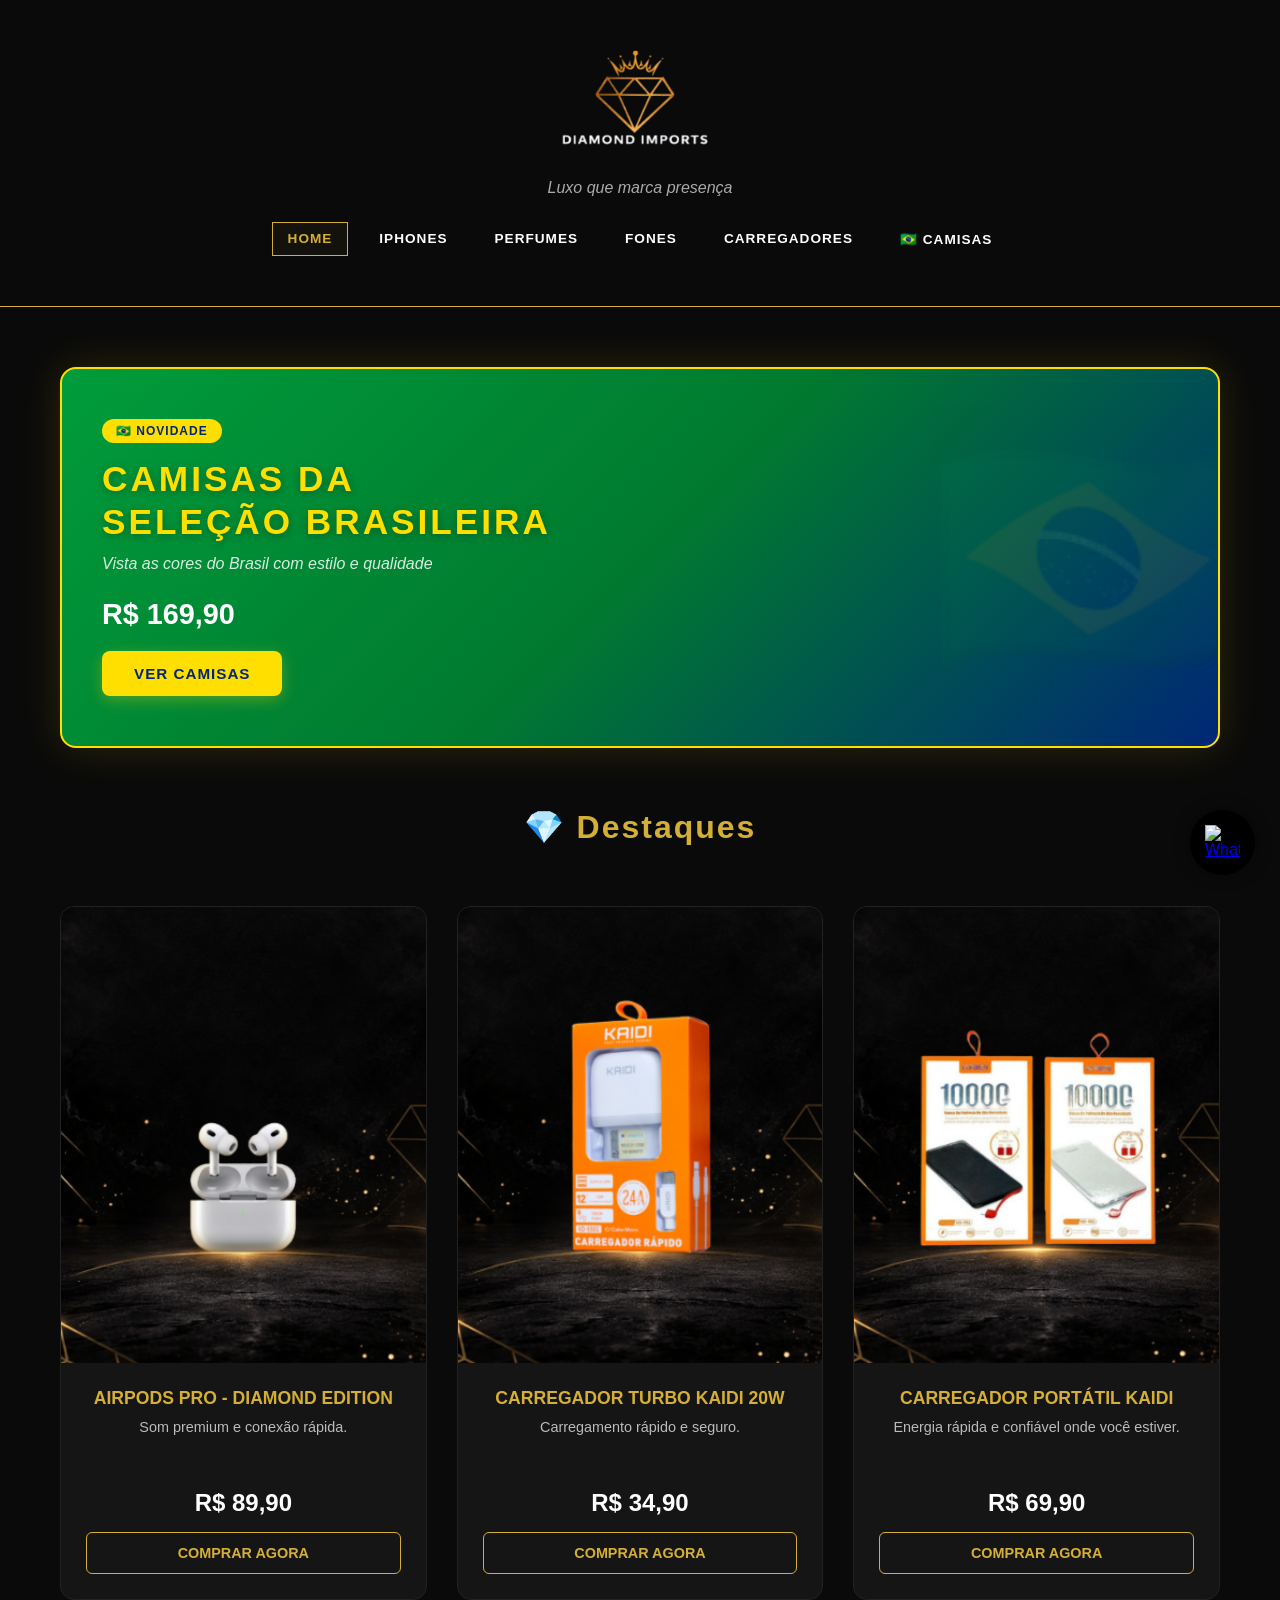
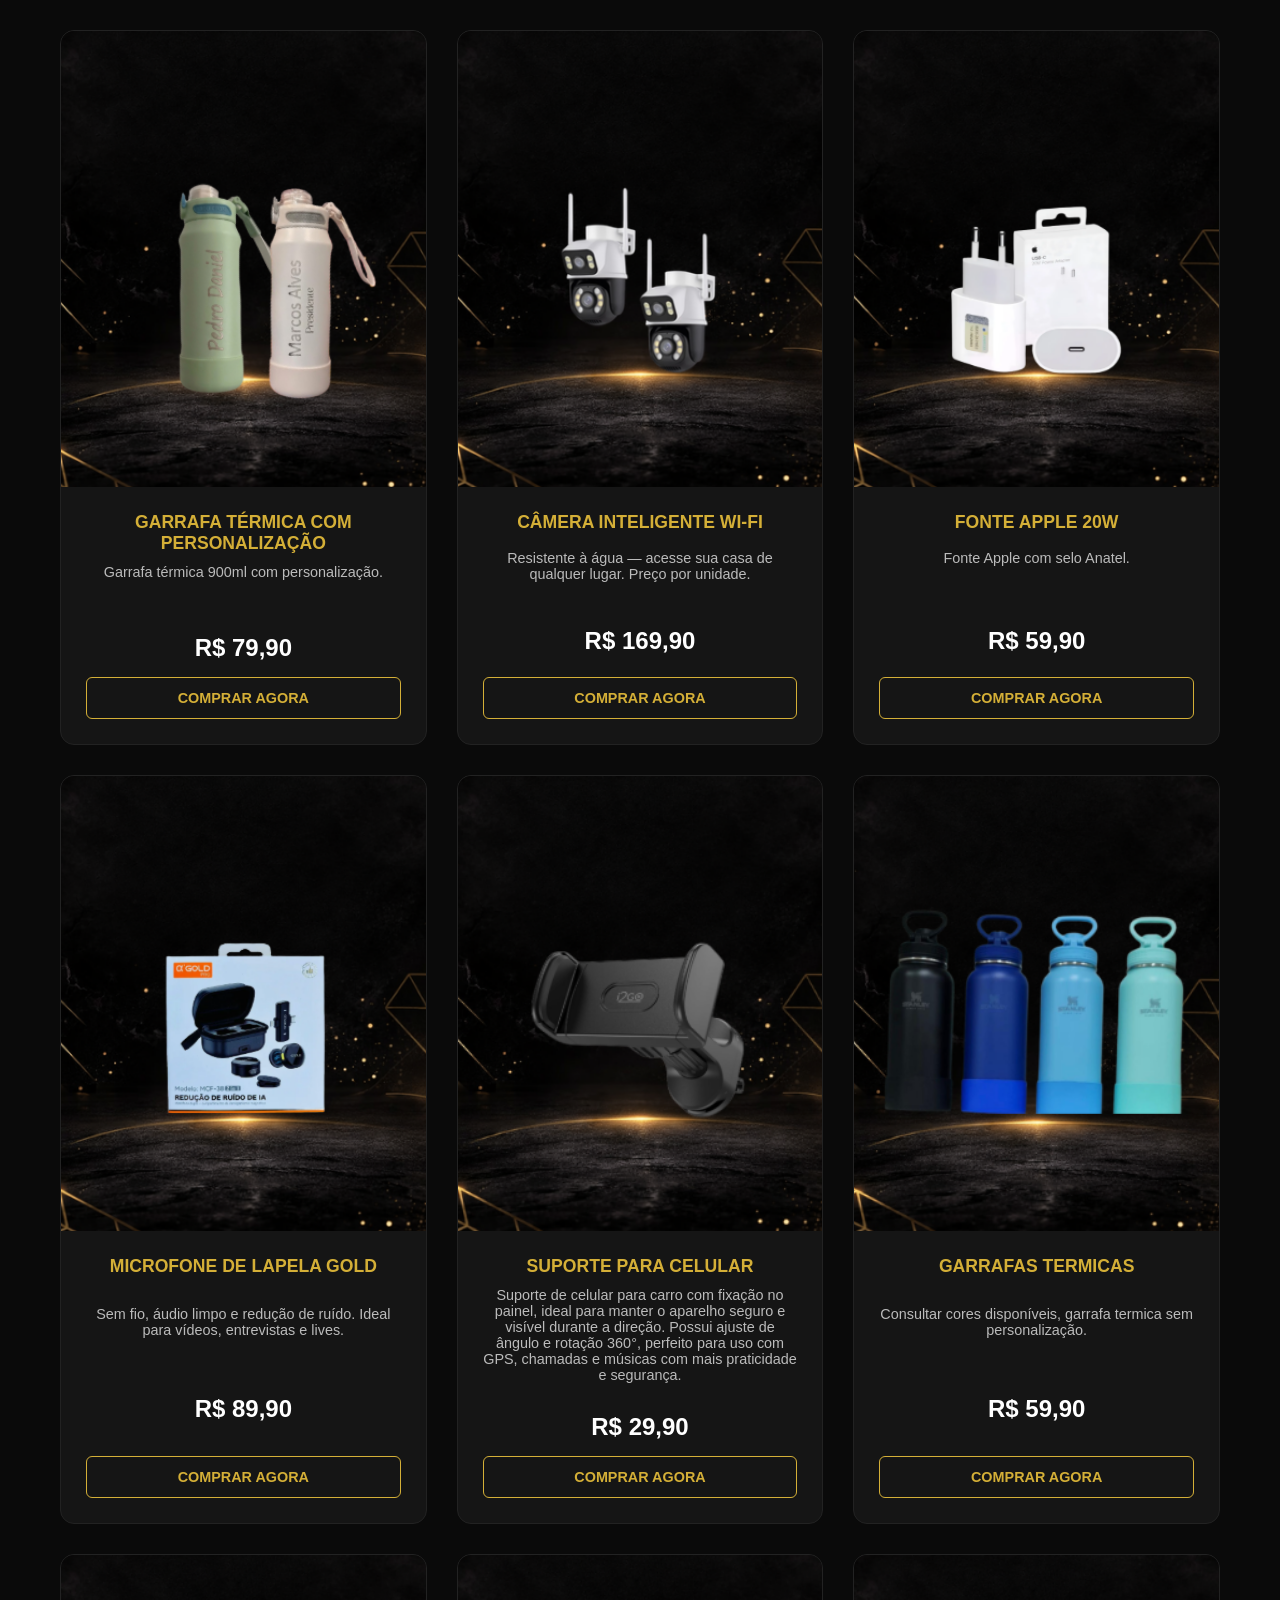
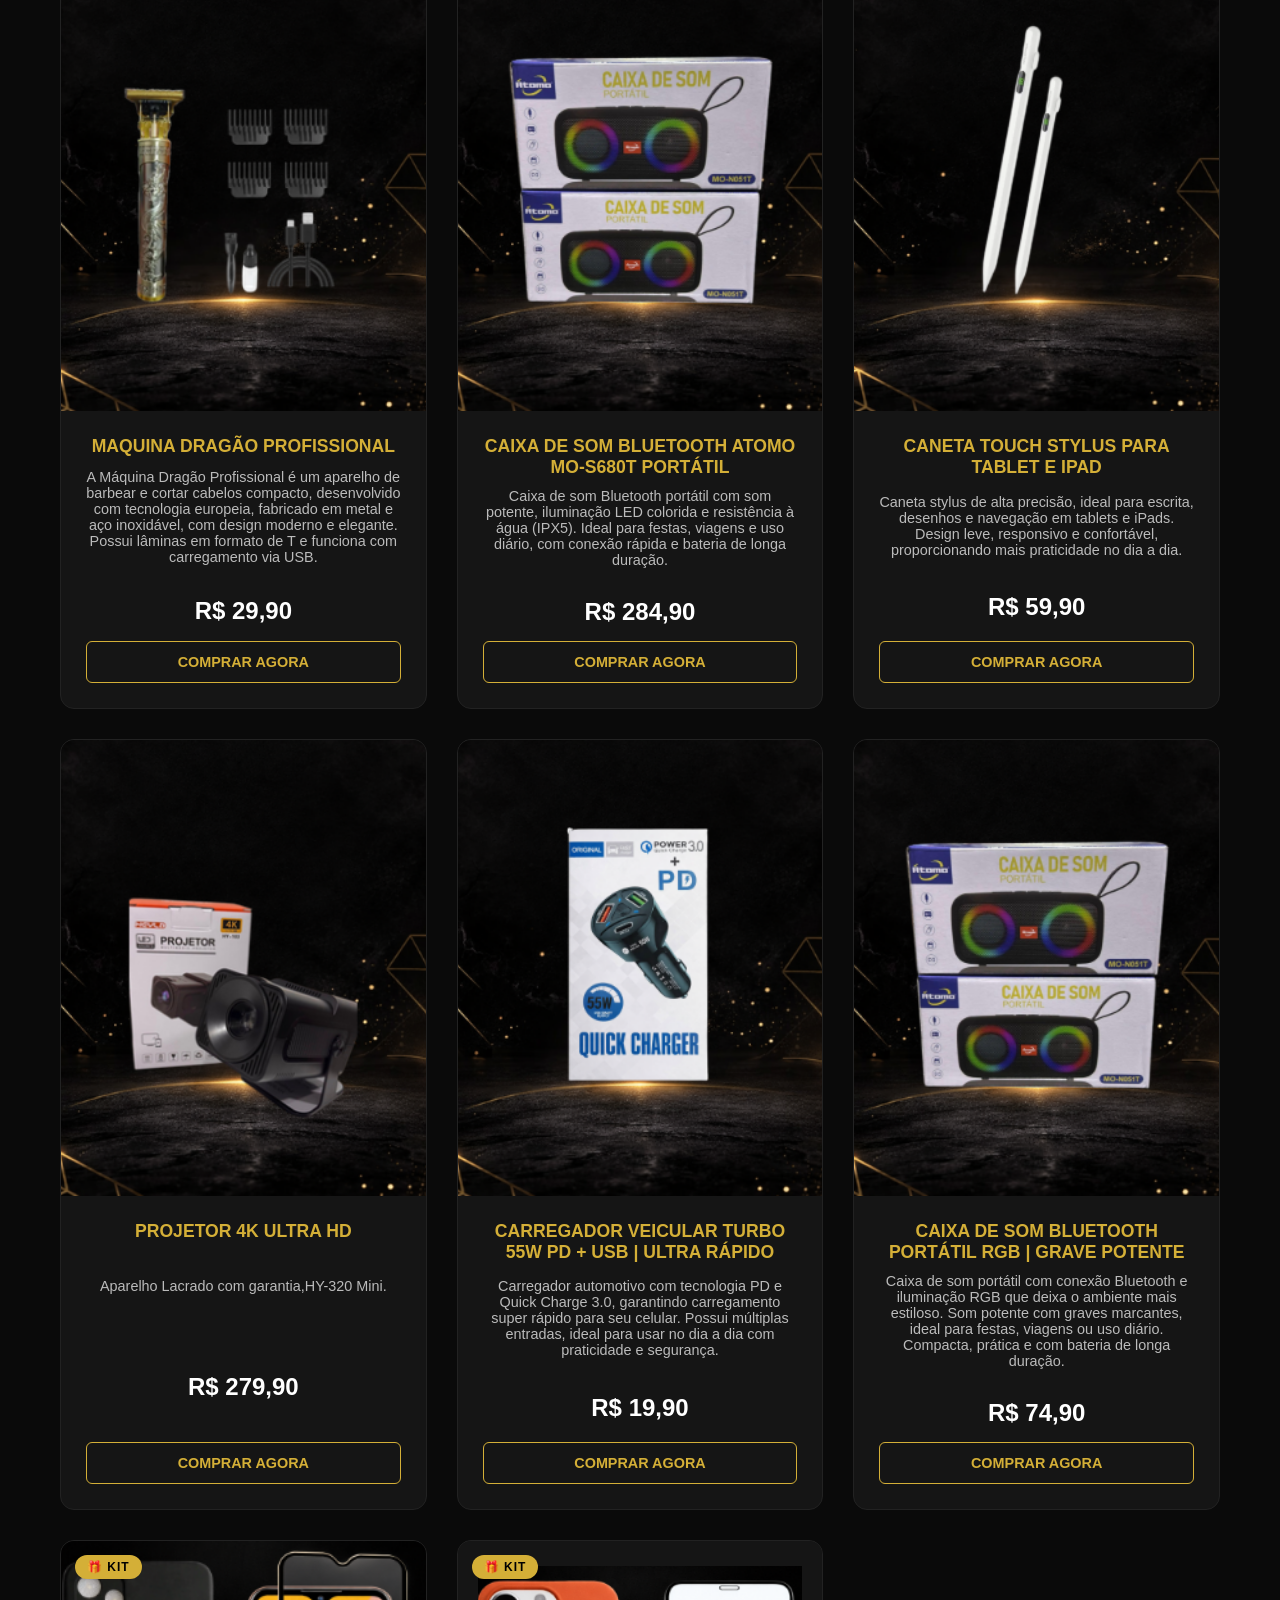
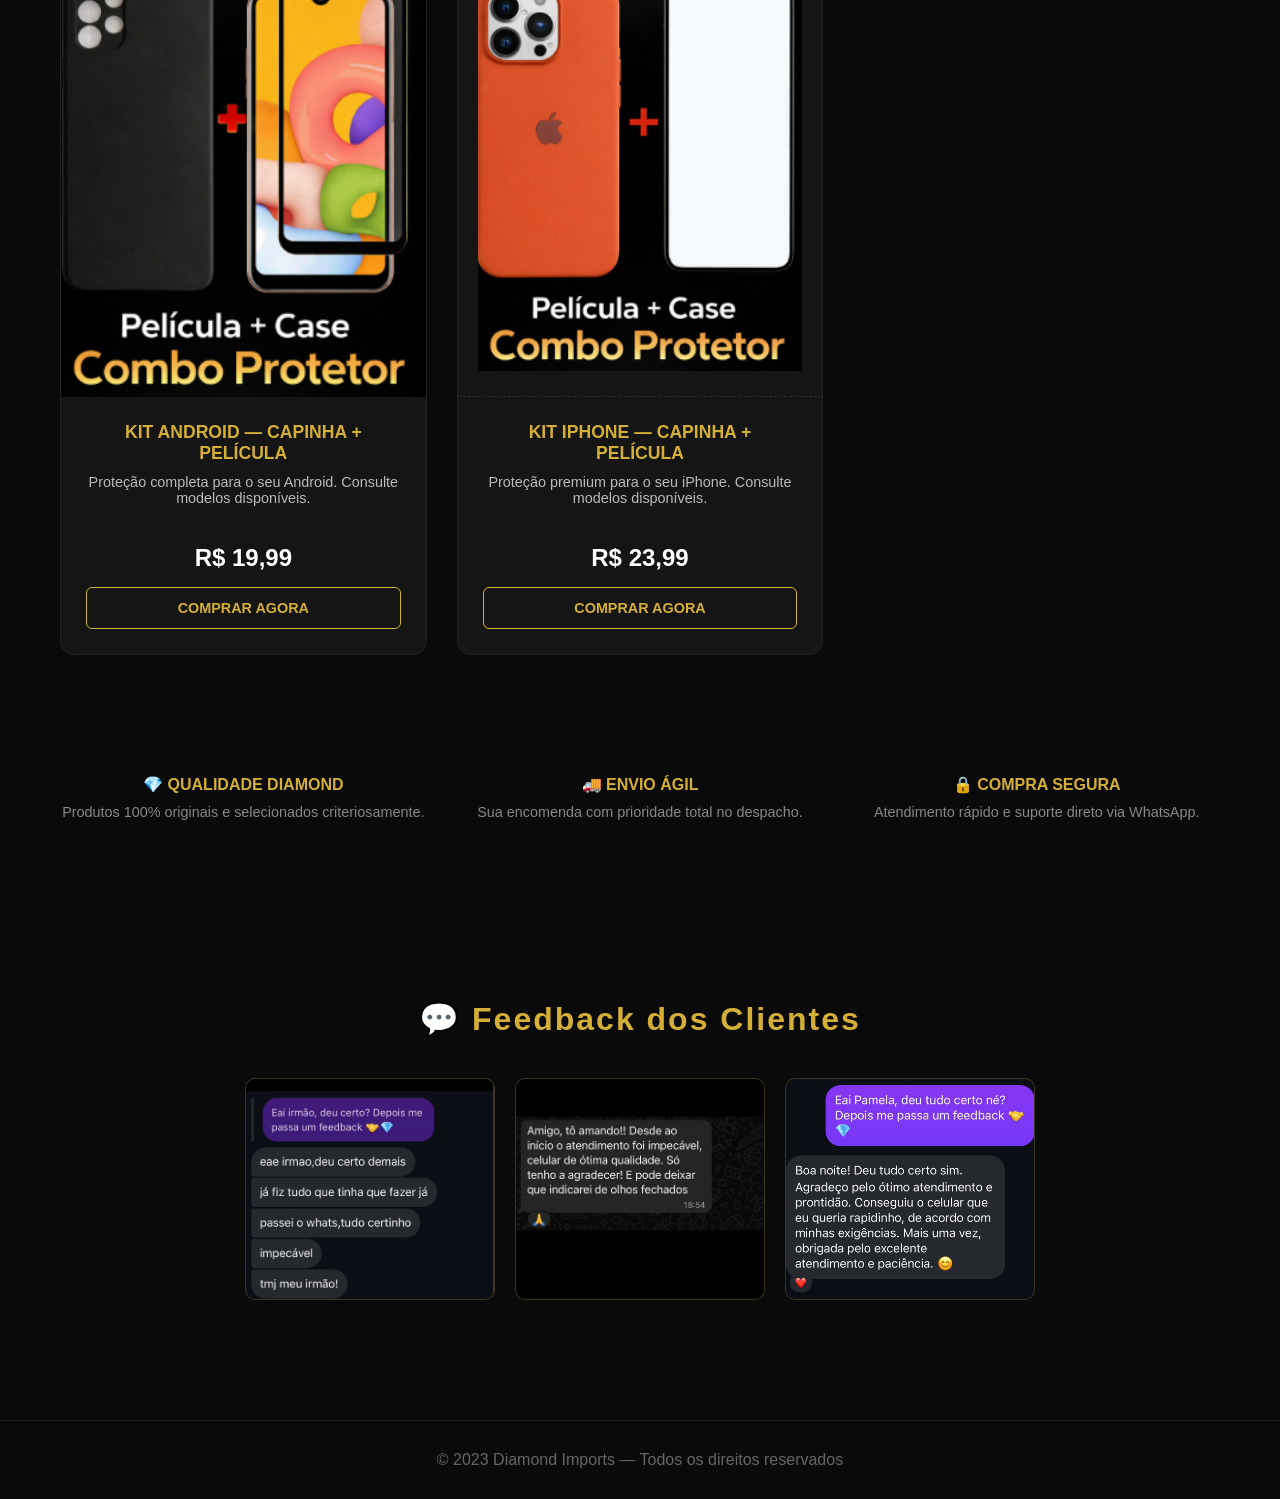
==== index.html @ cdfd7c16 "Subindo a primeira versao do site" ====
<!DOCTYPE html>
<html lang="pt-br">
<head>
    <meta charset="UTF-8">
    <meta name="viewport" content="width=device-width, initial-scale=1.0">
    <title>Diamond Imports | Página Inicial</title>
    <link rel="stylesheet" href="global.css">
    <link rel="stylesheet" href="index.css">
    <script src="funcao.js" defer></script>
</head>
<body>

<header>
    <img src="logo/logo.png" alt="Diamond Imports" class="logo">
    <p>Luxo que marca presença</p>
    <nav class="category-bar">
        <a href="index.html" class="active">Home</a>
        <a href="iphone.html">iPhones</a>
        <a href="perfumes.html">Perfumes</a>
        <a href="fones.html">Fones</a>
        <a href="carregadores.html">Carregadores</a>
        <a href="camisas.html">🇧🇷 Camisas</a>
    </nav>
</header>

<div style="padding: 0 20px;">
    <div class="banner-camisas">
        <div class="banner-camisas-texto">
            <span class="badge">🇧🇷 Novidade</span>
            <h2>Camisas da<br>Seleção Brasileira</h2>
            <p>Vista as cores do Brasil com estilo e qualidade</p>
            <span class="preco-banner">R$ 169,90</span>
            <a href="camisas.html" class="btn-banner">Ver Camisas</a>
        </div>
    </div>
</div>

<section class="offers">
    <h2 class="section-title">💎 Destaques</h2>
    <div class="container">

        <div class="perfume-card">
            <img src="imagens-acessorios/airpods-pro.png" alt="AirPods Pro">
            <div class="info">
                <h3>AirPods Pro - Diamond Edition</h3>
                <p>Som premium e conexão rápida.</p>
                <span class="price">R$ 89,90</span>
                <button class="btn-buy" onclick="comprar('AirPods Pro Diamond Edition - R$ 89,90')">Comprar Agora</button>
            </div>
        </div>

        <div class="perfume-card">
            <img src="imagens-acessorios/carregador-kaidi.png" alt="Carregador 20W">
            <div class="info">
                <h3>Carregador Turbo KAIDI 20W</h3>
                <p>Carregamento rápido e seguro.</p>
                <span class="price">R$ 34,90</span>
                <button class="btn-buy" onclick="comprar('Carregador Turbo KAIDI 20W - R$ 34,90')">Comprar Agora</button>
            </div>
        </div>

        <div class="perfume-card">
            <img src="imagens-acessorios/portatil-10000.png" alt="Portátil KAIDI">
            <div class="info">
                <h3>Carregador Portátil KAIDI</h3>
                <p>Energia rápida e confiável onde você estiver.</p>
                <span class="price">R$ 69,90</span>
                <button class="btn-buy" onclick="comprar('Carregador Portátil KAIDI - R$ 69,90')">Comprar Agora</button>
            </div>
        </div>

        <div class="perfume-card">
            <img src="imagens-acessorios/garrafas-termicas.png" alt="Garrafa Térmica">
            <div class="info">
                <h3>Garrafa Térmica com Personalização</h3>
                <p>Garrafa térmica 900ml com personalização.</p>
                <span class="price">R$ 79,90</span>
                <button class="btn-buy" onclick="comprar('Garrafa Térmica 900ml - R$ 79,90')">Comprar Agora</button>
            </div>
        </div>

        <div class="perfume-card">
            <img src="imagens-acessorios/cameras-wifi.png" alt="Câmera Wi-Fi">
            <div class="info">
                <h3>Câmera Inteligente Wi-Fi</h3>
                <p>Resistente à água — acesse sua casa de qualquer lugar. Preço por unidade.</p>
                <span class="price">R$ 169,90</span>
                <button class="btn-buy" onclick="comprar('Câmera Inteligente Wi-Fi - R$ 169,90')">Comprar Agora</button>
            </div>
        </div>

        <div class="perfume-card">
            <img src="imagens-acessorios/Fonte-apple.png" alt="Fonte Apple 20W">
            <div class="info">
                <h3>Fonte Apple 20W</h3>
                <p>Fonte Apple com selo Anatel.</p>
                <span class="price">R$ 59,90</span>
                <button class="btn-buy" onclick="comprar('Fonte Apple 20W - R$ 59,90')">Comprar Agora</button>
            </div>
        </div>

        <div class="perfume-card">
            <img src="imagens-acessorios/microfone-lapela.png" alt="Microfone de Lapela Gold">
            <div class="info">
                <h3>Microfone de Lapela Gold</h3>
                <p>Sem fio, áudio limpo e redução de ruído. Ideal para vídeos, entrevistas e lives.</p>
                <span class="price">R$ 89,90</span>
                <button class="btn-buy" onclick="comprar('Microfone de Lapela Gold - R$ 89,90')">Comprar Agora</button>
            </div>
        </div>

        <div class="perfume-card">
            <img src="imagens-acessorios/suporte-celular.png" alt="Suporte para celular">
            <div class="info">
                <h3>Suporte para celular</h3>
                <p>Suporte de celular para carro com fixação no painel, ideal para manter o aparelho seguro e visível durante a direção. Possui ajuste de ângulo e rotação 360°, perfeito para uso com GPS, chamadas e músicas com mais praticidade e segurança.</p>
                <span class="price">R$ 29,90</span>
                <button class="btn-buy" onclick="comprar('Suporte para celular - R$ 29,90')">Comprar Agora</button>
            </div>
        </div>
        <div class="perfume-card">
            <img src="imagens-acessorios/garrafas-stanley.png" alt="Suporte para celular">
            <div class="info">
                <h3>Garrafas termicas</h3>
                <p>Consultar cores disponíveis, garrafa termica sem personalização. </p>
                <span class="price">R$ 59,90</span>
                <button class="btn-buy" onclick="comprar('Garrafas termicas - R$ 59,90')">Comprar Agora</button>
            </div>
        </div>
        <div class="perfume-card">
            <img src="imagens-acessorios/maquininha-dragao.png" alt="maquininha-dragao">
            <div class="info">
                <h3>Maquina Dragão Profissional</h3>
                <p>A Máquina Dragão Profissional é um aparelho de barbear e cortar cabelos compacto, desenvolvido com tecnologia europeia, fabricado em metal e aço inoxidável, com design moderno e elegante. Possui lâminas em formato de T e funciona com carregamento via USB. </p>
                <span class="price">R$ 29,90</span>
                <button class="btn-buy" onclick="comprar('maquininha-dragao - R$ 29,90')">Comprar Agora</button>
            </div>
            
        </div>
         <div class="perfume-card">
            <img src="imagens-acessorios/caixinha-atomo.png" alt="caixinha-atomo">
            <div class="info">
                <h3>Caixa de Som Bluetooth Atomo MO-S680T Portátil </h3>
                <p>Caixa de som Bluetooth portátil com som potente, iluminação LED colorida e resistência à água (IPX5). Ideal para festas, viagens e uso diário, com conexão rápida e bateria de longa duração. </p>
                <span class="price">R$ 284,90</span>
                <button class="btn-buy" onclick="comprar('maquininha-dragao - R$ 29,90')">Comprar Agora</button>
            </div> 
        </div>

         <div class="perfume-card">
            <img src="imagens-acessorios/caneta-ipad.png" alt="caneta-ipad">
            <div class="info">
                <h3>Caneta Touch Stylus para Tablet e iPad</h3>
                <p>Caneta stylus de alta precisão, ideal para escrita, desenhos e navegação em tablets e iPads. Design leve, responsivo e confortável, proporcionando mais praticidade no dia a dia. </p>
                <span class="price">R$ 59,90</span>
                <button class="btn-buy" onclick="comprar('Caneta Touch Stylus para Tablet e iPad - R$ 59,90')">Comprar Agora</button>
            </div> 
        </div>

         <div class="perfume-card">
            <img src="imagens-acessorios/projetor.png" alt="Projetor 4k Ultra HD">
            <div class="info">
                <h3>Projetor 4k Ultra HD </h3>
                <p>Aparelho Lacrado com garantia,HY-320 Mini. </p>
                <span class="price">R$ 279,90</span>
                <button class="btn-buy" onclick="comprar('Projetor 4k Ultra HD - R$  279,90')">Comprar Agora</button>
            </div> 
        </div>

          <div class="perfume-card">
            <img src="imagens-acessorios/carregador-carro.png" alt="carregador-carro">
            <div class="info">
                <h3>Carregador Veicular Turbo 55W PD + USB | Ultra Rápido </h3>
                <p>Carregador automotivo com tecnologia PD e Quick Charge 3.0, garantindo carregamento super rápido para seu celular. Possui múltiplas entradas, ideal para usar no dia a dia com praticidade e segurança. </p>
                <span class="price">R$ 19,90</span>
                <button class="btn-buy" onclick="comprar('Carregador Veicular Turbo 55W - R$   19,90')">Comprar Agora</button>
            </div> 
        </div>

        
          <div class="perfume-card">
            <img src="imagens-acessorios/caixinha-atomo.png" alt="Caixa de Som Bluetooth Portátil RGB">
            <div class="info">
                <h3>Caixa de Som Bluetooth Portátil RGB | Grave Potente  </h3>
                <p>Caixa de som portátil com conexão Bluetooth e iluminação RGB que deixa o ambiente mais estiloso. Som potente com graves marcantes, ideal para festas, viagens ou uso diário. Compacta, prática e com bateria de longa duração.</p>
                <span class="price">R$ 74,90</span>
                <button class="btn-buy" onclick="comprar('Caixa de Som Bluetooth Portátil RGB- R$   74,90')">Comprar Agora</button>
            </div> 
        </div>

        <div class="perfume-card card-kit">
    <div class="kit-badge">🎁 Kit</div>
            <img src="imagens-acessorios/kit-android.png" alt="kit-android">
    
    <div class="info">
        <h3>Kit Android — Capinha + Película</h3>
        <p>Proteção completa para o seu Android. Consulte modelos disponíveis.</p>
        <span class="price">R$ 19,99</span>
        <button class="btn-buy" onclick="comprar('Kit Android Capinha + Película - R$ 19,99')">Comprar Agora</button>
    </div>
</div>

<div class="perfume-card card-kit">
    <div class="kit-badge">🎁 Kit</div>
   
    <div class="img-placeholder-kit">
      <img src="imagens-acessorios/kit-iphone.png" alt="kit-iphone">
    </div>
    <div class="info">
        <h3>Kit iPhone — Capinha + Película</h3>
        <p>Proteção premium para o seu iPhone. Consulte modelos disponíveis.</p>
        <span class="price">R$ 23,99</span>
        <button class="btn-buy" onclick="comprar('Kit iPhone Capinha + Película - R$ 23,99')">Comprar Agora</button>
    </div>
</div>

    </div>
</section>

<section class="features">
    <div class="feature-item">
        <h4>💎 Qualidade Diamond</h4>
        <p>Produtos 100% originais e selecionados criteriosamente.</p>
    </div>
    <div class="feature-item">
        <h4>🚚 Envio Ágil</h4>
        <p>Sua encomenda com prioridade total no despacho.</p>
    </div>
    <div class="feature-item">
        <h4>🔒 Compra Segura</h4>
        <p>Atendimento rápido e suporte direto via WhatsApp.</p>
    </div>
</section>

<section class="feedback">
    <h2 class="section-title">💬 Feedback dos Clientes</h2>
    <div class="feedback-grid">
        <div class="feedback-card"><img src="feedbacks/feedback-1.jpeg" alt="Feedback de cliente"></div>
        <div class="feedback-card"><img src="feedbacks/feedback-2.jpeg" alt="Feedback de cliente"></div>
        <div class="feedback-card"><img src="feedbacks/feedback-3.jpeg" alt="Feedback de cliente"></div>
       
</section>

<footer>
    © 2023 Diamond Imports — Todos os direitos reservados
</footer>

<a href="https://wa.me/5583987134988" class="whatsapp-float" target="_blank">
    <img src="https://cdn-icons-png.flaticon.com/512/733/733585.png" alt="WhatsApp">
</a>

</body>
</html>
---- global.css ----
* {
    margin: 0;
    padding: 0;
    box-sizing: border-box;
    font-family: 'Segoe UI', Tahoma, Geneva, Verdana, sans-serif;
}

body {
    background-color: #0a0a0a;
    color: #ffffff;
    overflow-x: hidden;
}

/* ===== LOGO ===== */
.logo {
    width: 220px;
    margin-bottom: 15px;
}

/* ===== HEADER ===== */
header {
    text-align: center;
    padding: 50px 20px;
    border-bottom: 1px solid #d4af37;
}

header p {
    margin-top: 10px;
    color: #aaa;
    font-style: italic;
    margin-bottom: 25px;
}

/* ===== MENU DE CATEGORIAS ===== */
.category-bar {
    display: flex;
    justify-content: center;
    flex-wrap: wrap;
    gap: 15px;
    margin-top: 10px;
}

.category-bar a {
    color: #ffffff;
    text-decoration: none;
    text-transform: uppercase;
    font-size: 0.85rem;
    font-weight: bold;
    letter-spacing: 1px;
    padding: 8px 15px;
    border: 1px solid transparent;
    transition: 0.3s;
}

.category-bar a:hover,
.category-bar a.active {
    color: #d4af37;
    border-color: #d4af37;
    background: rgba(212, 175, 55, 0.05);
}

/* ===== TÍTULO DAS SEÇÕES ===== */
.section-title {
    text-align: center;
    font-size: 2rem;
    margin: 60px 0 30px;
    color: #d4af37;
    letter-spacing: 2px;
}

/* ===== GRID Dos PRODUTOS ===== */
.container {
    display: grid;
    grid-template-columns: repeat(auto-fit, minmax(280px, 1fr));
    gap: 30px;
    max-width: 1200px;
    margin: 60px auto;
    padding: 0 20px;
}

/* ===== CARD ===== */
.perfume-card {
    background: #151515;
    border: 1px solid #222;
    border-radius: 14px;
    overflow: hidden;
    transition: 0.3s;
    display: flex;
    flex-direction: column;
}

.perfume-card:hover {
    transform: translateY(-8px);
    border-color: #d4af37;
    box-shadow: 0 0 25px rgba(212, 175, 55, 0.25);
}

/* ===== IMAGEM ===== */
.perfume-card img {
    width: 100%;
    aspect-ratio: 4 / 5;
    object-fit: cover;
    display: block;
}

/* ===== INFORMAÇÕES ===== */
.info {
    padding: 25px;
    flex-grow: 1;
    display: flex;
    flex-direction: column;
    justify-content: space-between;
    text-align: center;
}

.info h3 {
    color: #d4af37;
    margin-bottom: 10px;
    text-transform: uppercase;
    font-size: 1.1rem;
}

.info p {
    color: #bbb;
    font-size: 0.9rem;
    margin-bottom: 15px;
    min-height: 40px;
}

.price {
    display: block;
    font-size: 1.5rem;
    font-weight: bold;
    margin: 15px 0;
}

/* ===== BOTÃO COMPRAR ===== */
.btn-buy {
    background: transparent;
    border: 1px solid #d4af37;
    color: #d4af37;
    padding: 12px;
    width: 100%;
    cursor: pointer;
    font-weight: bold;
    text-transform: uppercase;
    border-radius: 6px;
    transition: 0.3s;
    font-size: 0.9rem;
}

.btn-buy:hover {
    background: #d4af37;
    color: #000;
}

/* ===== FOOTER ===== */
footer {
    text-align: center;
    padding: 30px;
    border-top: 1px solid #222;
    color: #666;
    margin-top: 60px;
}

/* ===== BOTÃO WHATSAPP FLUTUANTE NO CANTO Da tela===== */
.whatsapp-float {
    position: fixed;
    bottom: 25px;
    right: 25px;
    width: 65px;
    height: 65px;
    background: #000;
    border-radius: 50%;
    display: flex;
    justify-content: center;
    align-items: center;
    box-shadow: 0 0 15px rgba(0, 0, 0, 0.5);
    transition: 0.3s;
    z-index: 999;
}

.whatsapp-float img {
    width: 35px;
    height: 35px;
}

.whatsapp-float:hover {
    transform: scale(1.1);
    box-shadow: 0 0 20px rgba(37, 211, 102, 0.8);
}

/* ===== RESPONSIVO ===== */
@media (max-width: 900px) {
    .container {
        grid-template-columns: repeat(2, 1fr);
    }
}

@media (max-width: 600px) {
    .container {
        grid-template-columns: 1fr;
    }

    header {
        padding: 30px 15px;
    }

    .section-title {
        font-size: 1.5rem;
    }
}
---- index.css ----
.banner-camisas {
    background: linear-gradient(135deg, #009c3b 0%, #007a2f 50%, #002776 100%);
    max-width: 1160px;
    margin: 60px auto 0;
    border-radius: 16px;
    padding: 50px 40px;
    display: flex;
    align-items: center;
    justify-content: space-between;
    gap: 30px;
    border: 2px solid #ffdf00;
    box-shadow: 0 0 40px rgba(255, 223, 0, 0.15);
    position: relative;
    overflow: hidden;
}

.banner-camisas::before {
    content: '🇧🇷';
    position: absolute;
    font-size: 16rem;
    opacity: 0.07;
    right: -30px;
    top: 50%;
    transform: translateY(-50%);
    pointer-events: none;
}

.banner-camisas-texto {
    position: relative;
    z-index: 1;
}

.banner-camisas-texto .badge {
    display: inline-block;
    background: #ffdf00;
    color: #002776;
    font-weight: bold;
    font-size: 0.75rem;
    padding: 5px 14px;
    border-radius: 20px;
    text-transform: uppercase;
    letter-spacing: 1px;
    margin-bottom: 15px;
}

.banner-camisas-texto h2 {
    font-size: 2.2rem;
    color: #ffdf00;
    text-transform: uppercase;
    letter-spacing: 3px;
    line-height: 1.2;
    margin-bottom: 12px;
    text-shadow: 0 2px 8px rgba(0,0,0,0.3);
}

.banner-camisas-texto p {
    color: rgba(255,255,255,0.85);
    font-size: 1rem;
    margin-bottom: 25px;
    font-style: italic;
}

.preco-banner {
    display: block;
    font-size: 1.8rem;
    font-weight: bold;
    color: #ffffff;
    margin-bottom: 20px;
}

.btn-banner {
    display: inline-block;
    background: #ffdf00;
    color: #002776;
    font-weight: bold;
    text-transform: uppercase;
    letter-spacing: 1px;
    padding: 14px 32px;
    border-radius: 8px;
    text-decoration: none;
    font-size: 0.95rem;
    transition: 0.3s;
    box-shadow: 0 4px 15px rgba(255,223,0,0.3);
}

.btn-banner:hover {
    background: #fff;
    box-shadow: 0 4px 20px rgba(255,255,255,0.4);
    transform: translateY(-2px);
}

/* ===== SEÇÃO BENEFÍCIOS ===== */
.features {
    display: flex;
    justify-content: space-around;
    flex-wrap: wrap;
    padding: 60px 20px;
    max-width: 1200px;
    margin: 0 auto;
    gap: 30px;
}

.feature-item {
    text-align: center;
    flex: 1;
    min-width: 250px;
}

.feature-item h4 {
    color: #d4af37;
    text-transform: uppercase;
    margin-bottom: 10px;
    font-size: 1rem;
}

.feature-item p {
    color: #888;
    font-size: 0.9rem;
}

/* ===== SEÇÃO FEEDBACKS ===== */
.feedback {
    padding: 60px 20px;
    background: #0a0a0a;
    text-align: center;
}
.feedback-grid {
    max-width: 900px;
    margin: 40px auto 0;
    display: grid;
    grid-template-columns: repeat(auto-fit, minmax(220px, 250px));
    justify-content: center; /* 🔥 centraliza os 3 cards */
    gap: 20px;
}

.feedback-card {
    background: #151515;
    border-radius: 10px;
    overflow: hidden;
    border: 1px solid rgba(212, 175, 55, 0.2);
    transition: 0.3s;
}

.feedback-card:hover {
    transform: translateY(-5px);
    border-color: #d4af37;
}

.feedback-card img {
    width: 100%;
    height: 220px;
    object-fit: cover;
    display: block;
}

@media (max-width: 900px) {
    .feedback-grid { grid-template-columns: repeat(2, 1fr); }
    .banner-camisas { flex-direction: column; text-align: center; padding: 40px 25px; }
    .banner-camisas-texto h2 { font-size: 1.7rem; }
}

@media (max-width: 500px) {
    .feedback-grid { grid-template-columns: 1fr; }
    .banner-camisas-texto h2 { font-size: 1.4rem; }
}
.card-kit {
    position: relative;
}

.kit-badge {
    position: absolute;
    top: 14px;
    left: 14px;
    background: #d4af37;
    color: #000;
    font-size: 0.75rem;
    font-weight: bold;
    text-transform: uppercase;
    letter-spacing: 1px;
    padding: 5px 12px;
    border-radius: 20px;
    z-index: 2;
}

.img-placeholder-kit {
    width: 100%;
    aspect-ratio: 4 / 5;
    background: #151515;
    border-bottom: 1px dashed #2a2a2a;
    display: flex;
    align-items: center;
    justify-content: center;
    color: #444;
    font-size: 0.9rem;
    text-align: center;
    padding: 20px;
    line-height: 2;
}

.img-placeholder-kit small {
    font-size: 0.75rem;
    color: #333;
}
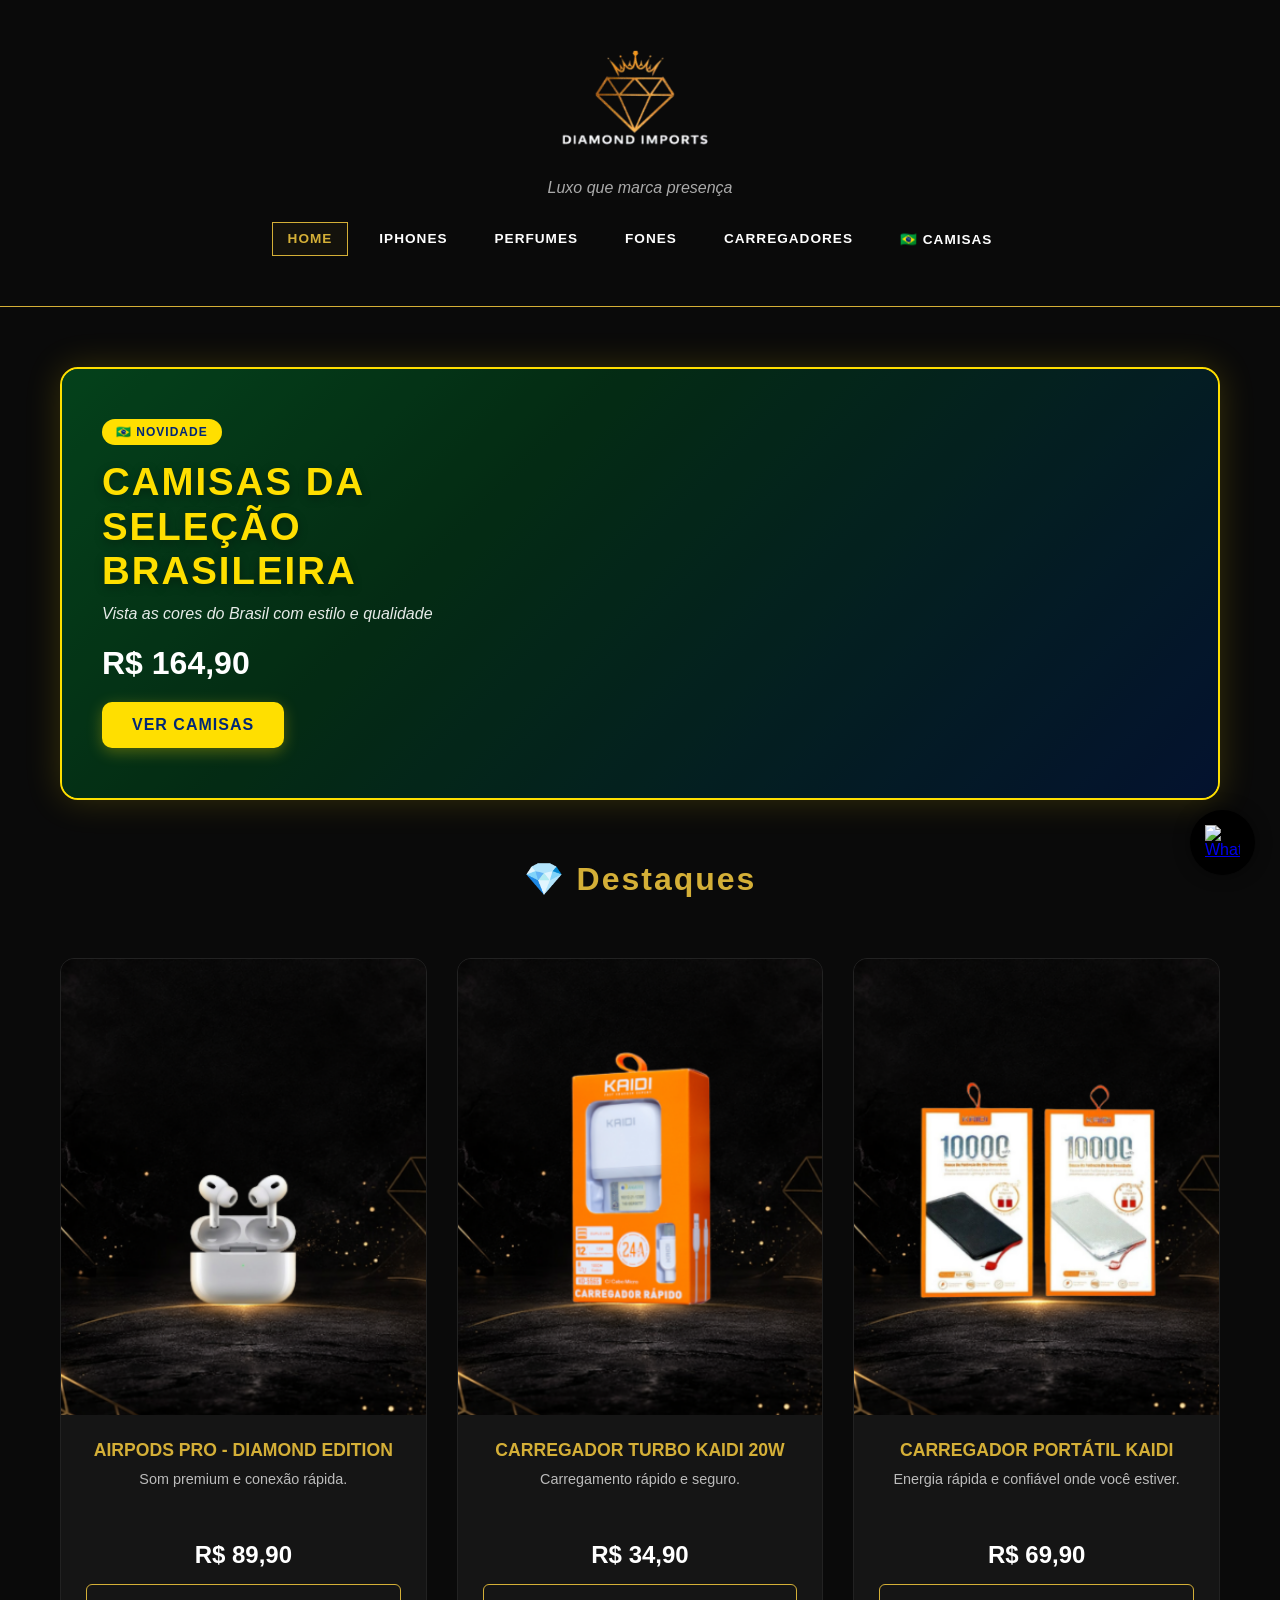
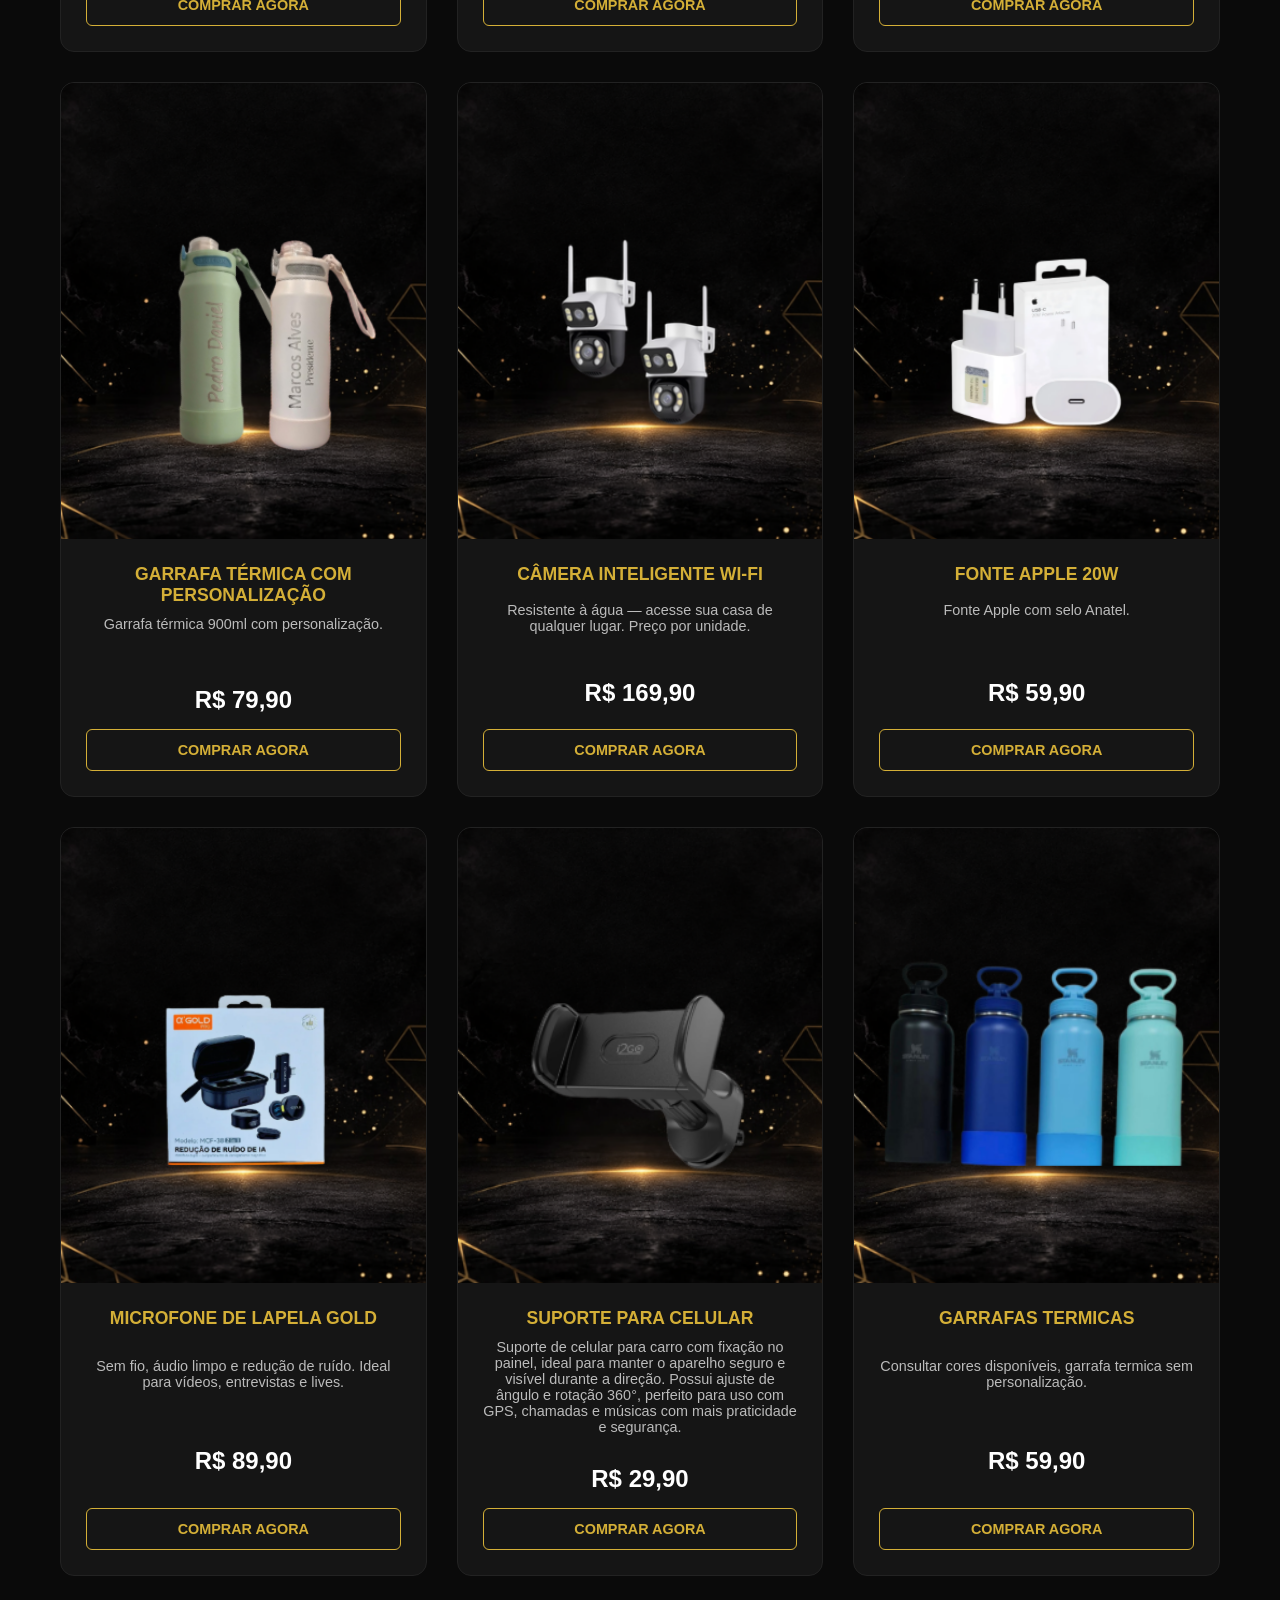
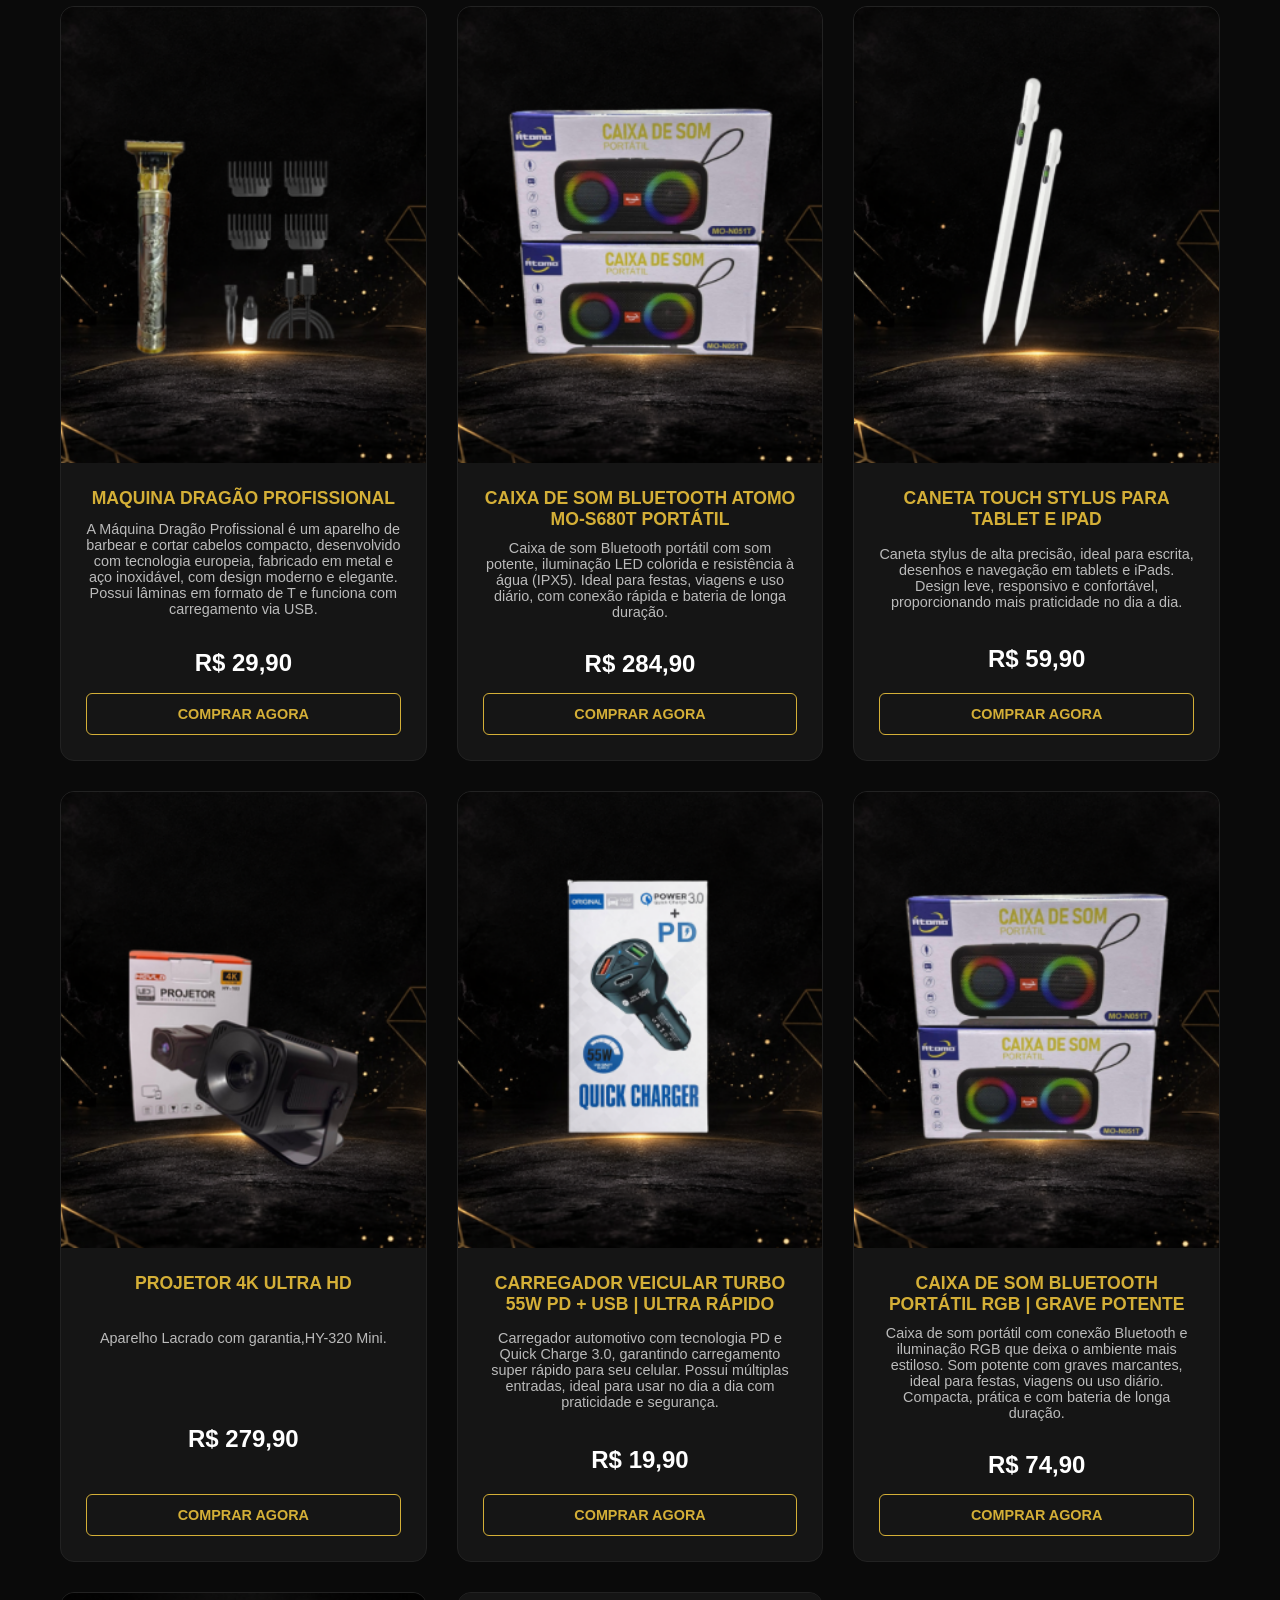
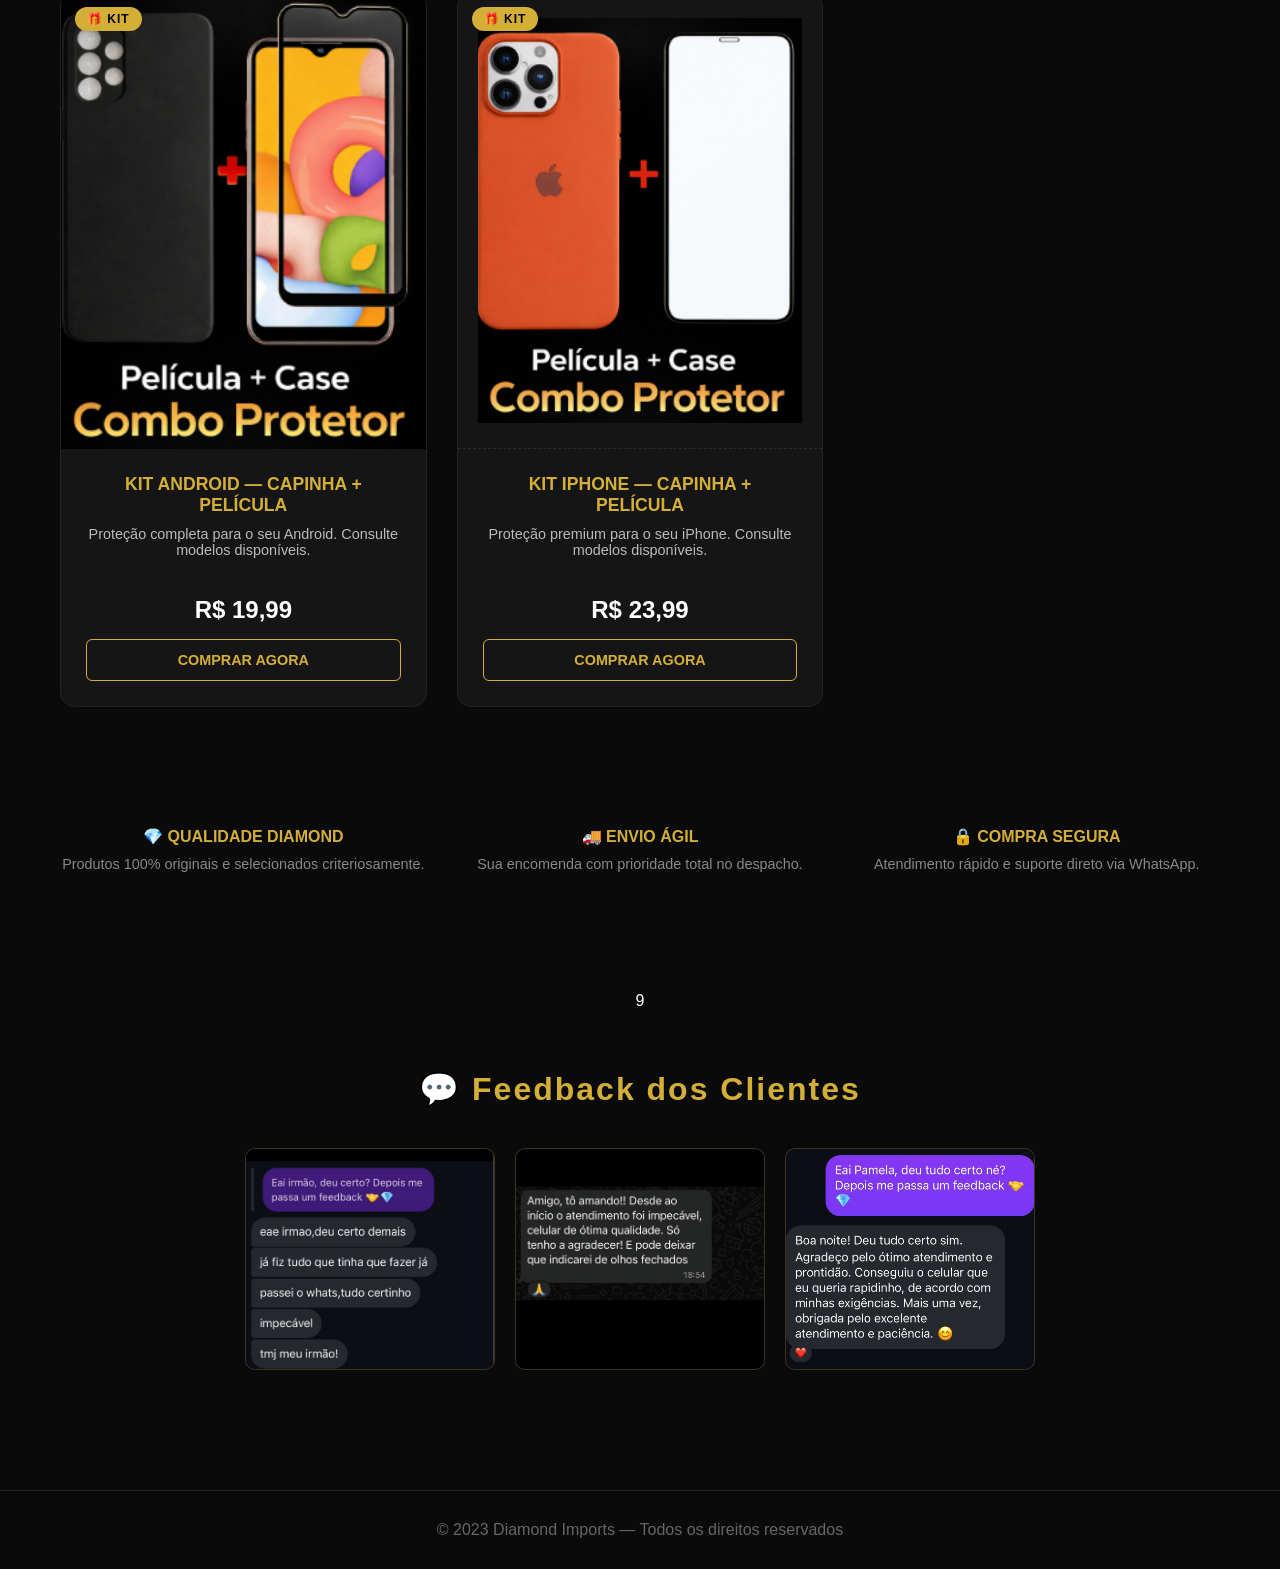
==== commit 28993972: "Atualiza layout e banners do site" ====
--- a/index.html
+++ b/index.html
@@ -22,14 +22,15 @@
         <a href="camisas.html">🇧🇷 Camisas</a>
     </nav>
 </header>
-
 <div style="padding: 0 20px;">
     <div class="banner-camisas">
+        <div class="overlay-banner"></div>
+
         <div class="banner-camisas-texto">
             <span class="badge">🇧🇷 Novidade</span>
             <h2>Camisas da<br>Seleção Brasileira</h2>
             <p>Vista as cores do Brasil com estilo e qualidade</p>
-            <span class="preco-banner">R$ 169,90</span>
+            <span class="preco-banner">R$ 164,90</span>
             <a href="camisas.html" class="btn-banner">Ver Camisas</a>
         </div>
     </div>
@@ -232,7 +233,7 @@
     </div>
 </section>
 
-<section class="feedback">
+<section class="feedback">9
     <h2 class="section-title">💬 Feedback dos Clientes</h2>
     <div class="feedback-grid">
         <div class="feedback-card"><img src="feedbacks/feedback-1.jpeg" alt="Feedback de cliente"></div>
@@ -245,7 +246,7 @@
     © 2023 Diamond Imports — Todos os direitos reservados
 </footer>
 
-<a href="https://wa.me/5583987134988" class="whatsapp-float" target="_blank">
+<a href="558398018453" class="whatsapp-float" target="_blank">
     <img src="https://cdn-icons-png.flaticon.com/512/733/733585.png" alt="WhatsApp">
 </a>
 
--- a/global.css
+++ b/global.css
@@ -13,13 +13,13 @@
     overflow-x: hidden;
 }
 
-/* ===== LOGO ===== */
+
 .logo {
     width: 220px;
     margin-bottom: 15px;
 }
 
-/* ===== HEADER ===== */
+
 header {
     text-align: center;
     padding: 50px 20px;
@@ -33,7 +33,7 @@
     margin-bottom: 25px;
 }
 
-/* ===== MENU DE CATEGORIAS ===== */
+
 .category-bar {
     display: flex;
     justify-content: center;
@@ -61,7 +61,7 @@
     background: rgba(212, 175, 55, 0.05);
 }
 
-/* ===== TÍTULO DAS SEÇÕES ===== */
+
 .section-title {
     text-align: center;
     font-size: 2rem;
@@ -70,7 +70,7 @@
     letter-spacing: 2px;
 }
 
-/* ===== GRID Dos PRODUTOS ===== */
+
 .container {
     display: grid;
     grid-template-columns: repeat(auto-fit, minmax(280px, 1fr));
@@ -80,7 +80,7 @@
     padding: 0 20px;
 }
 
-/* ===== CARD ===== */
+
 .perfume-card {
     background: #151515;
     border: 1px solid #222;
@@ -97,7 +97,7 @@
     box-shadow: 0 0 25px rgba(212, 175, 55, 0.25);
 }
 
-/* ===== IMAGEM ===== */
+
 .perfume-card img {
     width: 100%;
     aspect-ratio: 4 / 5;
@@ -105,7 +105,7 @@
     display: block;
 }
 
-/* ===== INFORMAÇÕES ===== */
+
 .info {
     padding: 25px;
     flex-grow: 1;
@@ -136,7 +136,7 @@
     margin: 15px 0;
 }
 
-/* ===== BOTÃO COMPRAR ===== */
+
 .btn-buy {
     background: transparent;
     border: 1px solid #d4af37;
@@ -165,7 +165,7 @@
     margin-top: 60px;
 }
 
-/* ===== BOTÃO WHATSAPP FLUTUANTE NO CANTO Da tela===== */
+
 .whatsapp-float {
     position: fixed;
     bottom: 25px;
@@ -192,7 +192,7 @@
     box-shadow: 0 0 20px rgba(37, 211, 102, 0.8);
 }
 
-/* ===== RESPONSIVO ===== */
+
 @media (max-width: 900px) {
     .container {
         grid-template-columns: repeat(2, 1fr);
--- a/index.css
+++ b/index.css
@@ -1,43 +1,56 @@
-
 .banner-camisas {
-    background: linear-gradient(135deg, #009c3b 0%, #007a2f 50%, #002776 100%);
+    position: relative;
     max-width: 1160px;
     margin: 60px auto 0;
-    border-radius: 16px;
+    border-radius: 18px;
     padding: 50px 40px;
+    overflow: hidden;
+
+    
+    background: url("imagens-camisa/Banner\ Seleção\ Brasileira\ Torcida\ de\ Futebol\ Estilo\ Ousado\ Chamativo\ e\ Grunge\ Amarelo\ Verde.png") center/cover no-repeat;
+
+    
+    min-height: 320px;
+
     display: flex;
     align-items: center;
-    justify-content: space-between;
-    gap: 30px;
     border: 2px solid #ffdf00;
-    box-shadow: 0 0 40px rgba(255, 223, 0, 0.15);
-    position: relative;
-    overflow: hidden;
-}
-
-.banner-camisas::before {
-    content: '🇧🇷';
+    box-shadow: 0 0 35px rgba(255, 223, 0, 0.18);
+}
+
+.overlay-banner {
     position: absolute;
-    font-size: 16rem;
-    opacity: 0.07;
-    right: -30px;
-    top: 50%;
-    transform: translateY(-50%);
-    pointer-events: none;
+    inset: 0;
+    background: linear-gradient(
+        135deg,
+        rgba(0, 156, 59, 0.55) 0%,
+        rgba(0, 122, 47, 0.45) 35%,
+        rgba(0, 39, 118, 0.50) 100%
+    );
+    z-index: 1;
+}
+
+.banner-camisas::after {
+    content: "";
+    position: absolute;
+    inset: 0;
+    background: rgba(0, 0, 0, 0.28);
+    z-index: 1;
 }
 
 .banner-camisas-texto {
     position: relative;
-    z-index: 1;
-}
-
-.banner-camisas-texto .badge {
+    z-index: 2;
+    max-width: 460px;
+}
+
+.badge {
     display: inline-block;
     background: #ffdf00;
     color: #002776;
     font-weight: bold;
     font-size: 0.75rem;
-    padding: 5px 14px;
+    padding: 6px 14px;
     border-radius: 20px;
     text-transform: uppercase;
     letter-spacing: 1px;
@@ -45,25 +58,25 @@
 }
 
 .banner-camisas-texto h2 {
-    font-size: 2.2rem;
+    font-size: 2.4rem;
     color: #ffdf00;
     text-transform: uppercase;
-    letter-spacing: 3px;
-    line-height: 1.2;
+    letter-spacing: 2px;
+    line-height: 1.15;
     margin-bottom: 12px;
-    text-shadow: 0 2px 8px rgba(0,0,0,0.3);
+    text-shadow: 0 3px 10px rgba(0,0,0,0.35);
 }
 
 .banner-camisas-texto p {
-    color: rgba(255,255,255,0.85);
+    color: rgba(255,255,255,0.9);
     font-size: 1rem;
-    margin-bottom: 25px;
+    margin-bottom: 22px;
     font-style: italic;
 }
 
 .preco-banner {
     display: block;
-    font-size: 1.8rem;
+    font-size: 2rem;
     font-weight: bold;
     color: #ffffff;
     margin-bottom: 20px;
@@ -76,21 +89,19 @@
     font-weight: bold;
     text-transform: uppercase;
     letter-spacing: 1px;
-    padding: 14px 32px;
-    border-radius: 8px;
+    padding: 14px 30px;
+    border-radius: 10px;
     text-decoration: none;
-    font-size: 0.95rem;
     transition: 0.3s;
     box-shadow: 0 4px 15px rgba(255,223,0,0.3);
 }
 
 .btn-banner:hover {
     background: #fff;
-    box-shadow: 0 4px 20px rgba(255,255,255,0.4);
     transform: translateY(-2px);
 }
 
-/* ===== SEÇÃO BENEFÍCIOS ===== */
+
 .features {
     display: flex;
     justify-content: space-around;
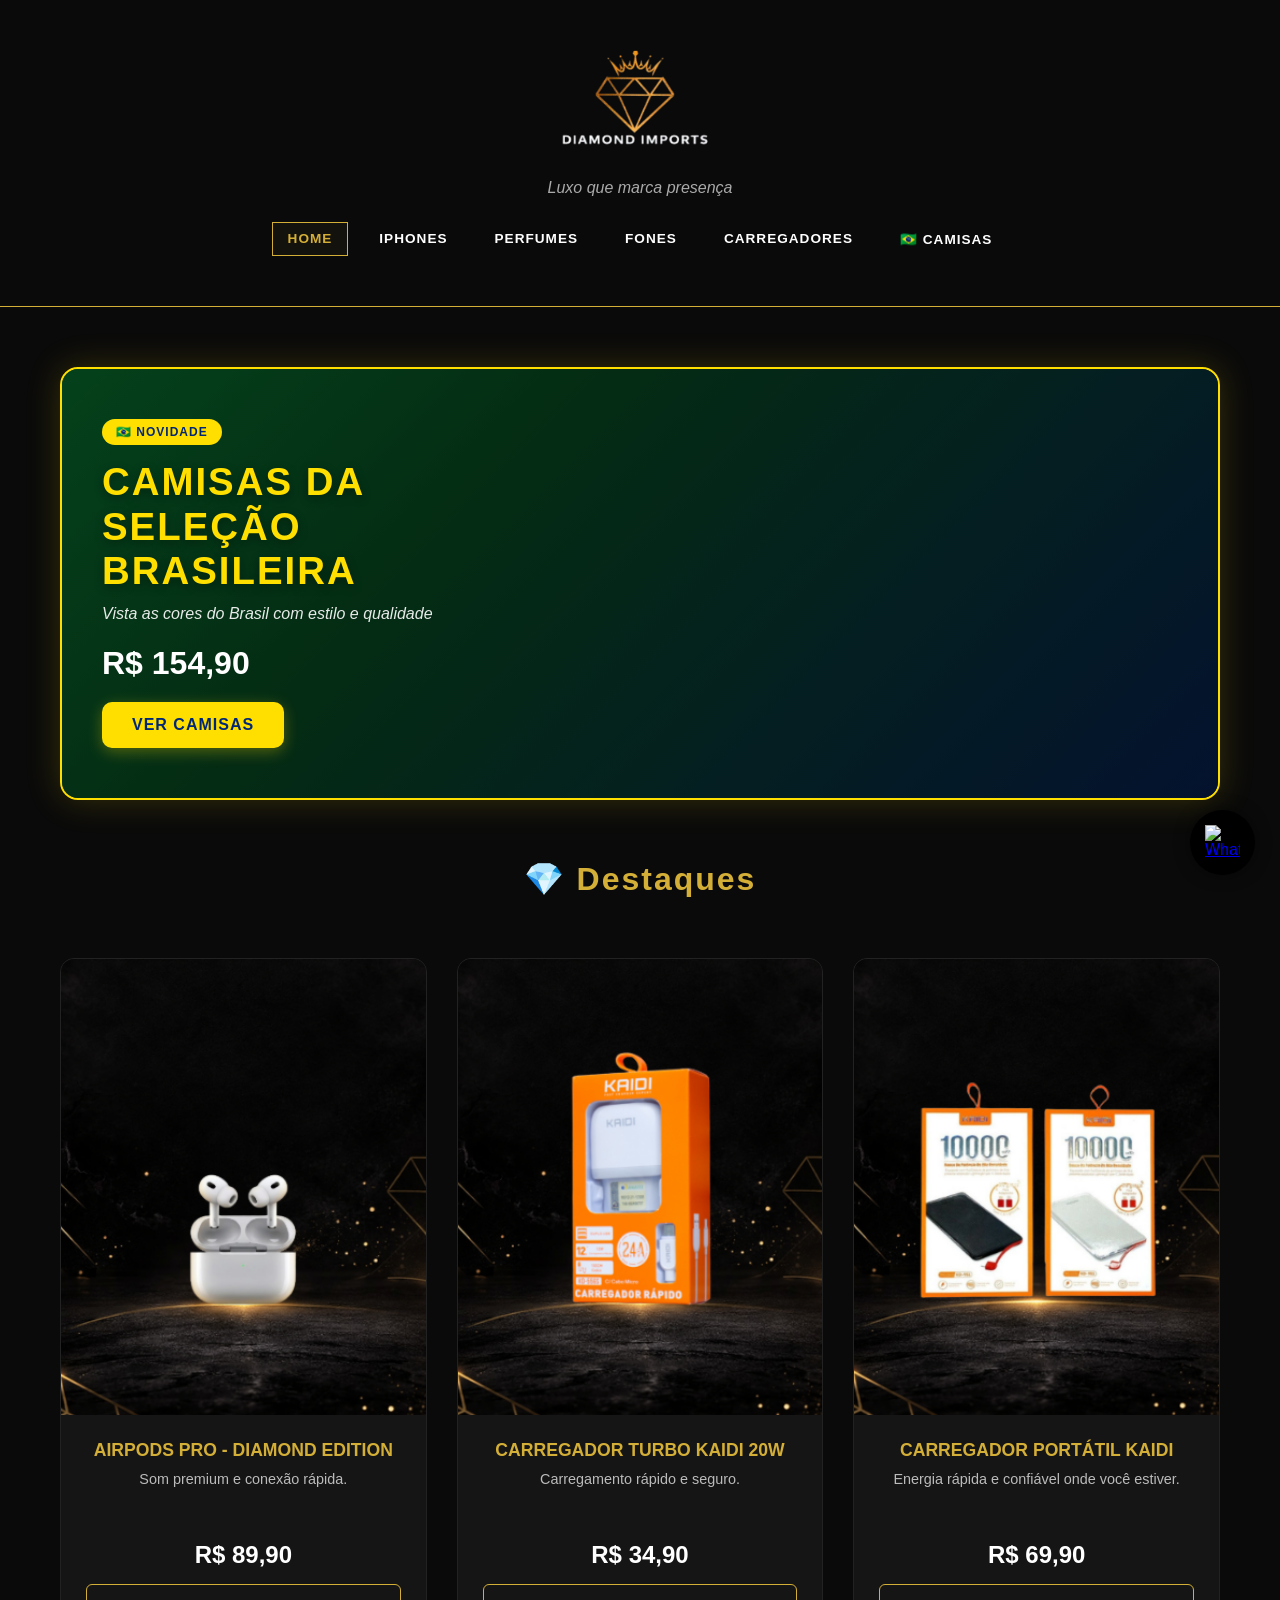
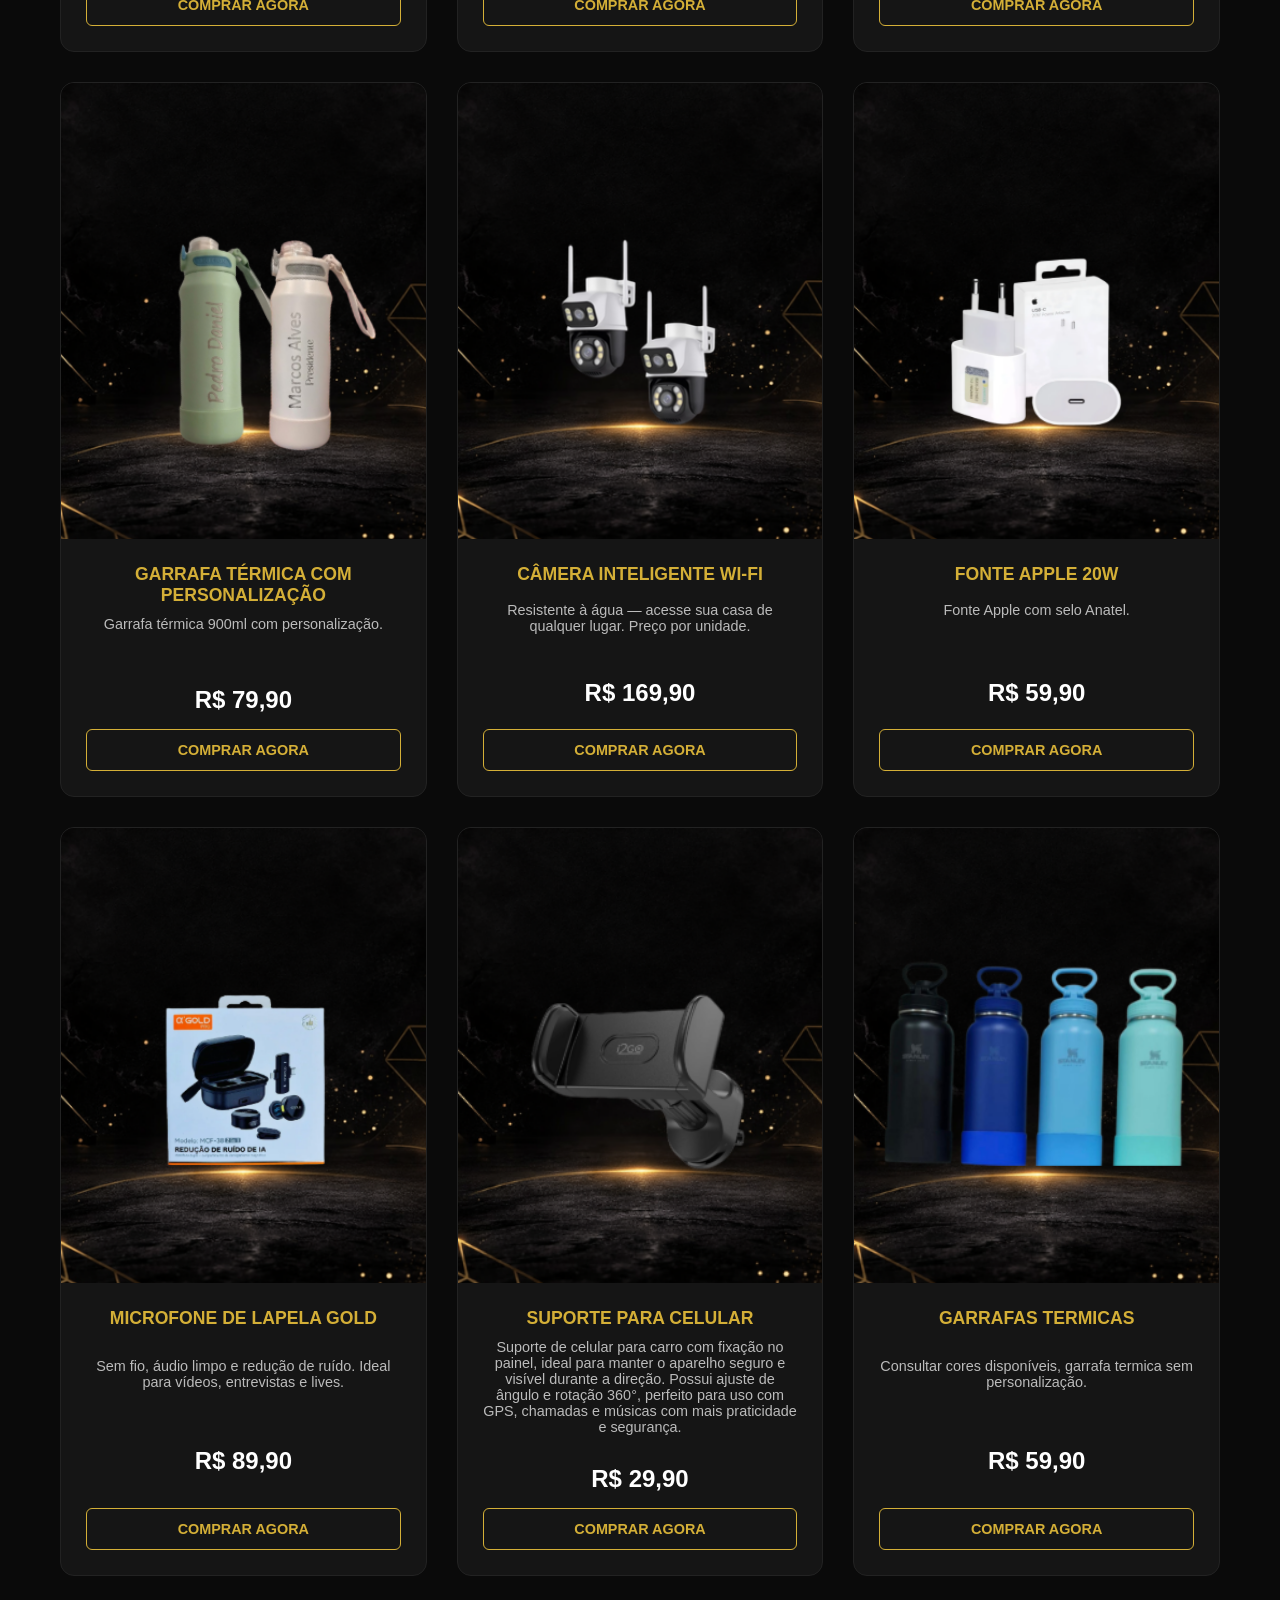
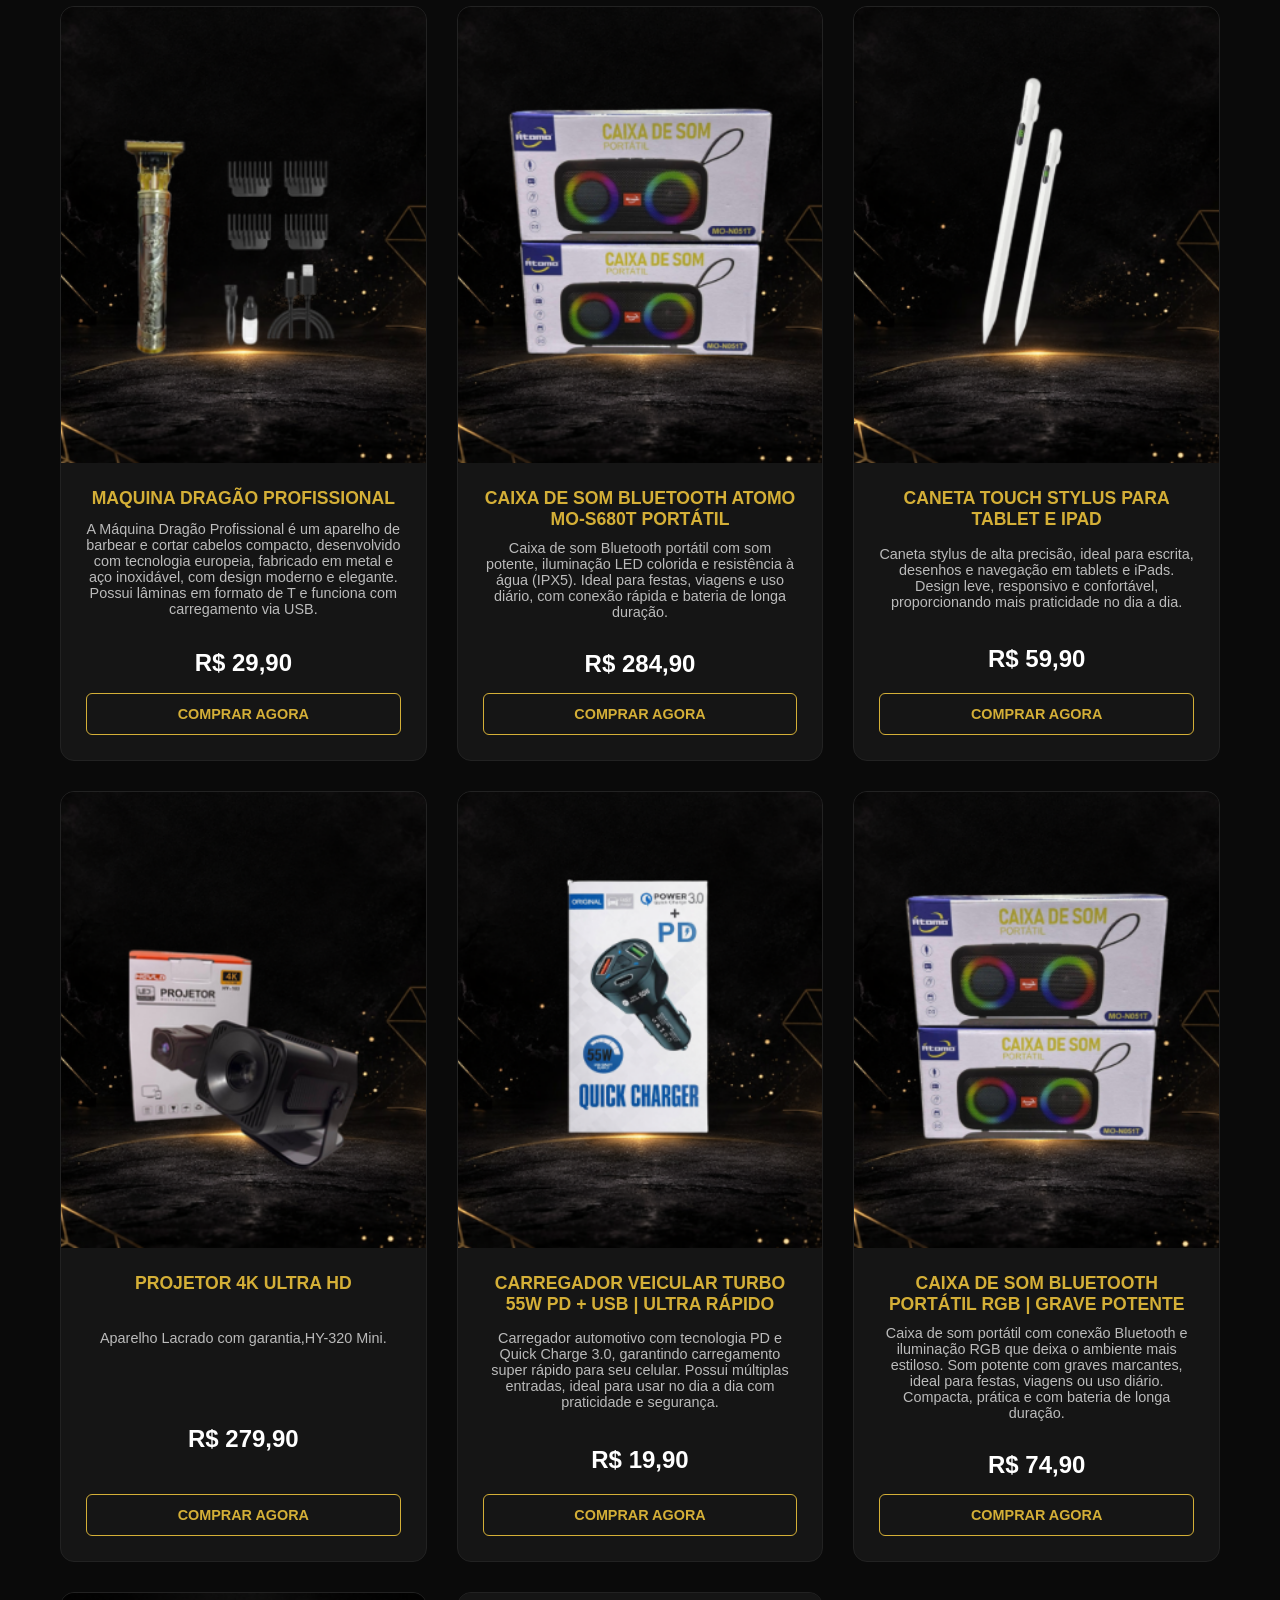
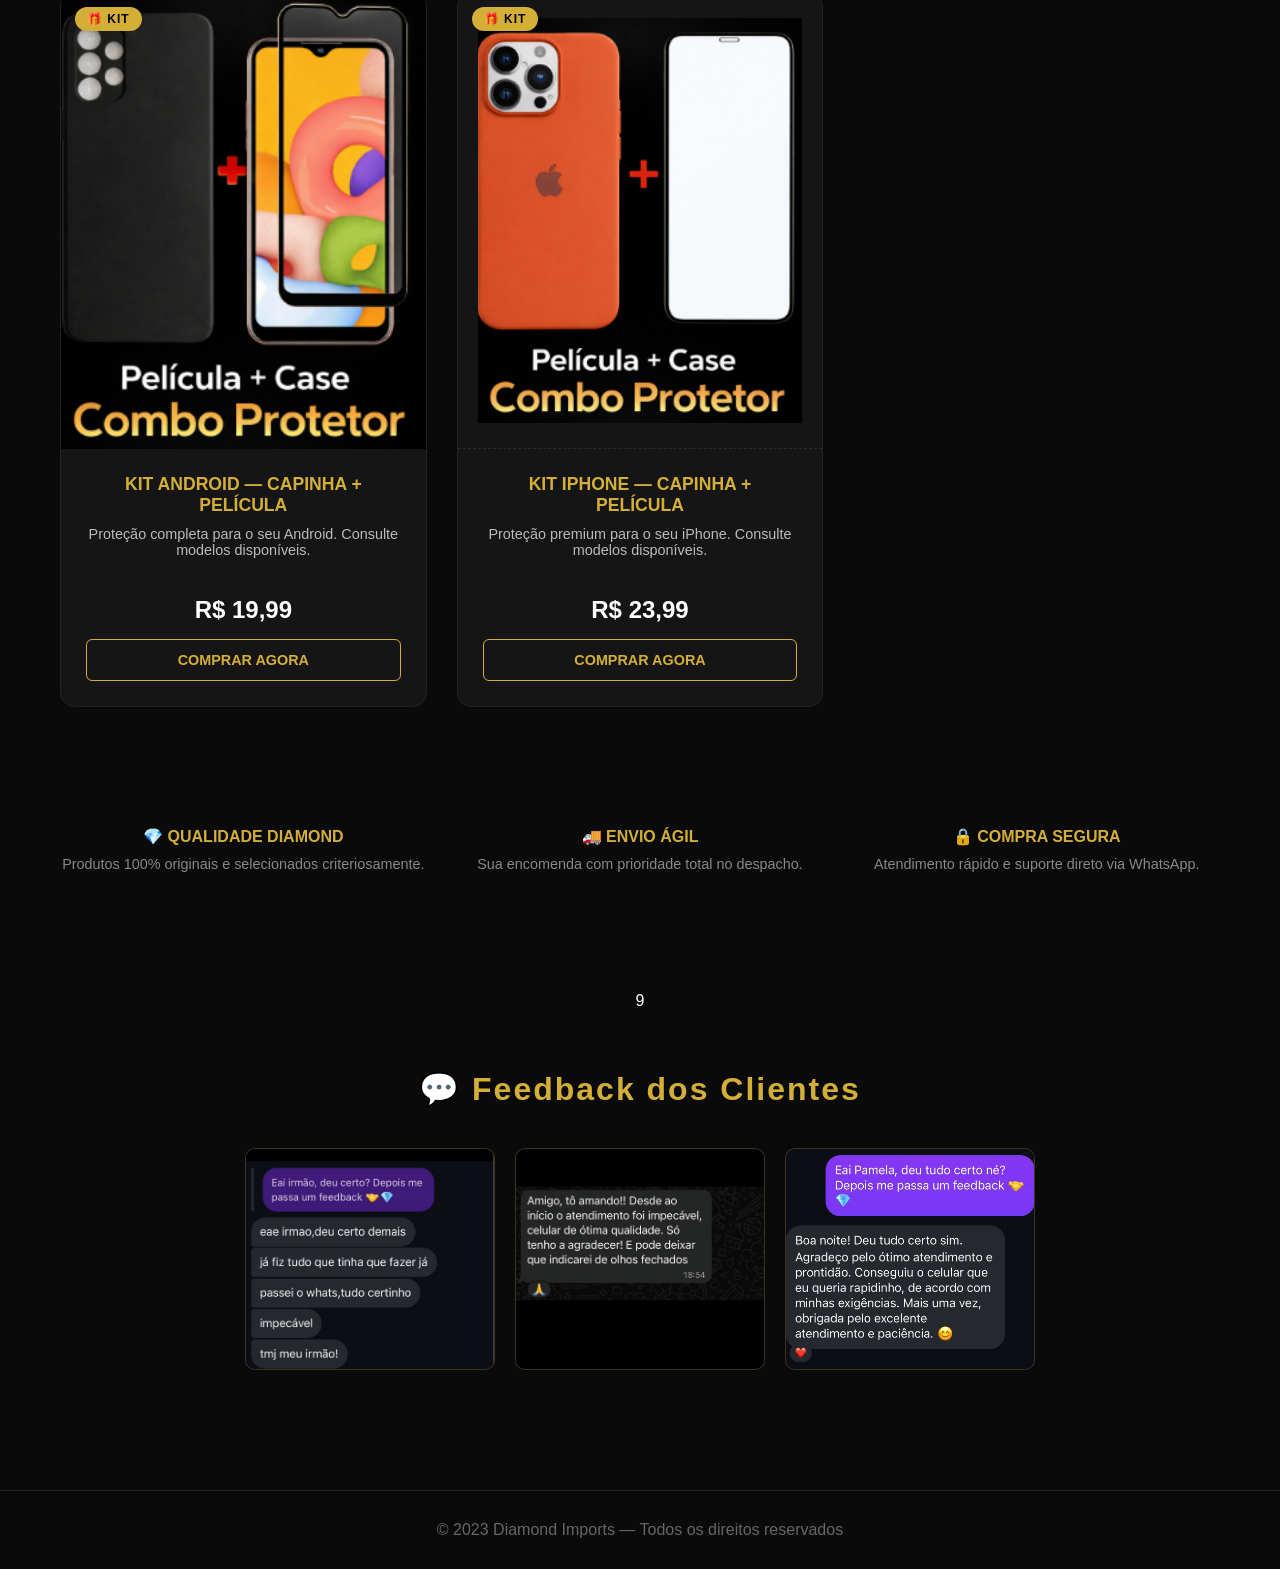
==== commit b831623b: "Atualizando preços das camisas" ====
--- a/index.html
+++ b/index.html
@@ -30,7 +30,7 @@
             <span class="badge">🇧🇷 Novidade</span>
             <h2>Camisas da<br>Seleção Brasileira</h2>
             <p>Vista as cores do Brasil com estilo e qualidade</p>
-            <span class="preco-banner">R$ 164,90</span>
+            <span class="preco-banner">R$ 154,90</span>
             <a href="camisas.html" class="btn-banner">Ver Camisas</a>
         </div>
     </div>
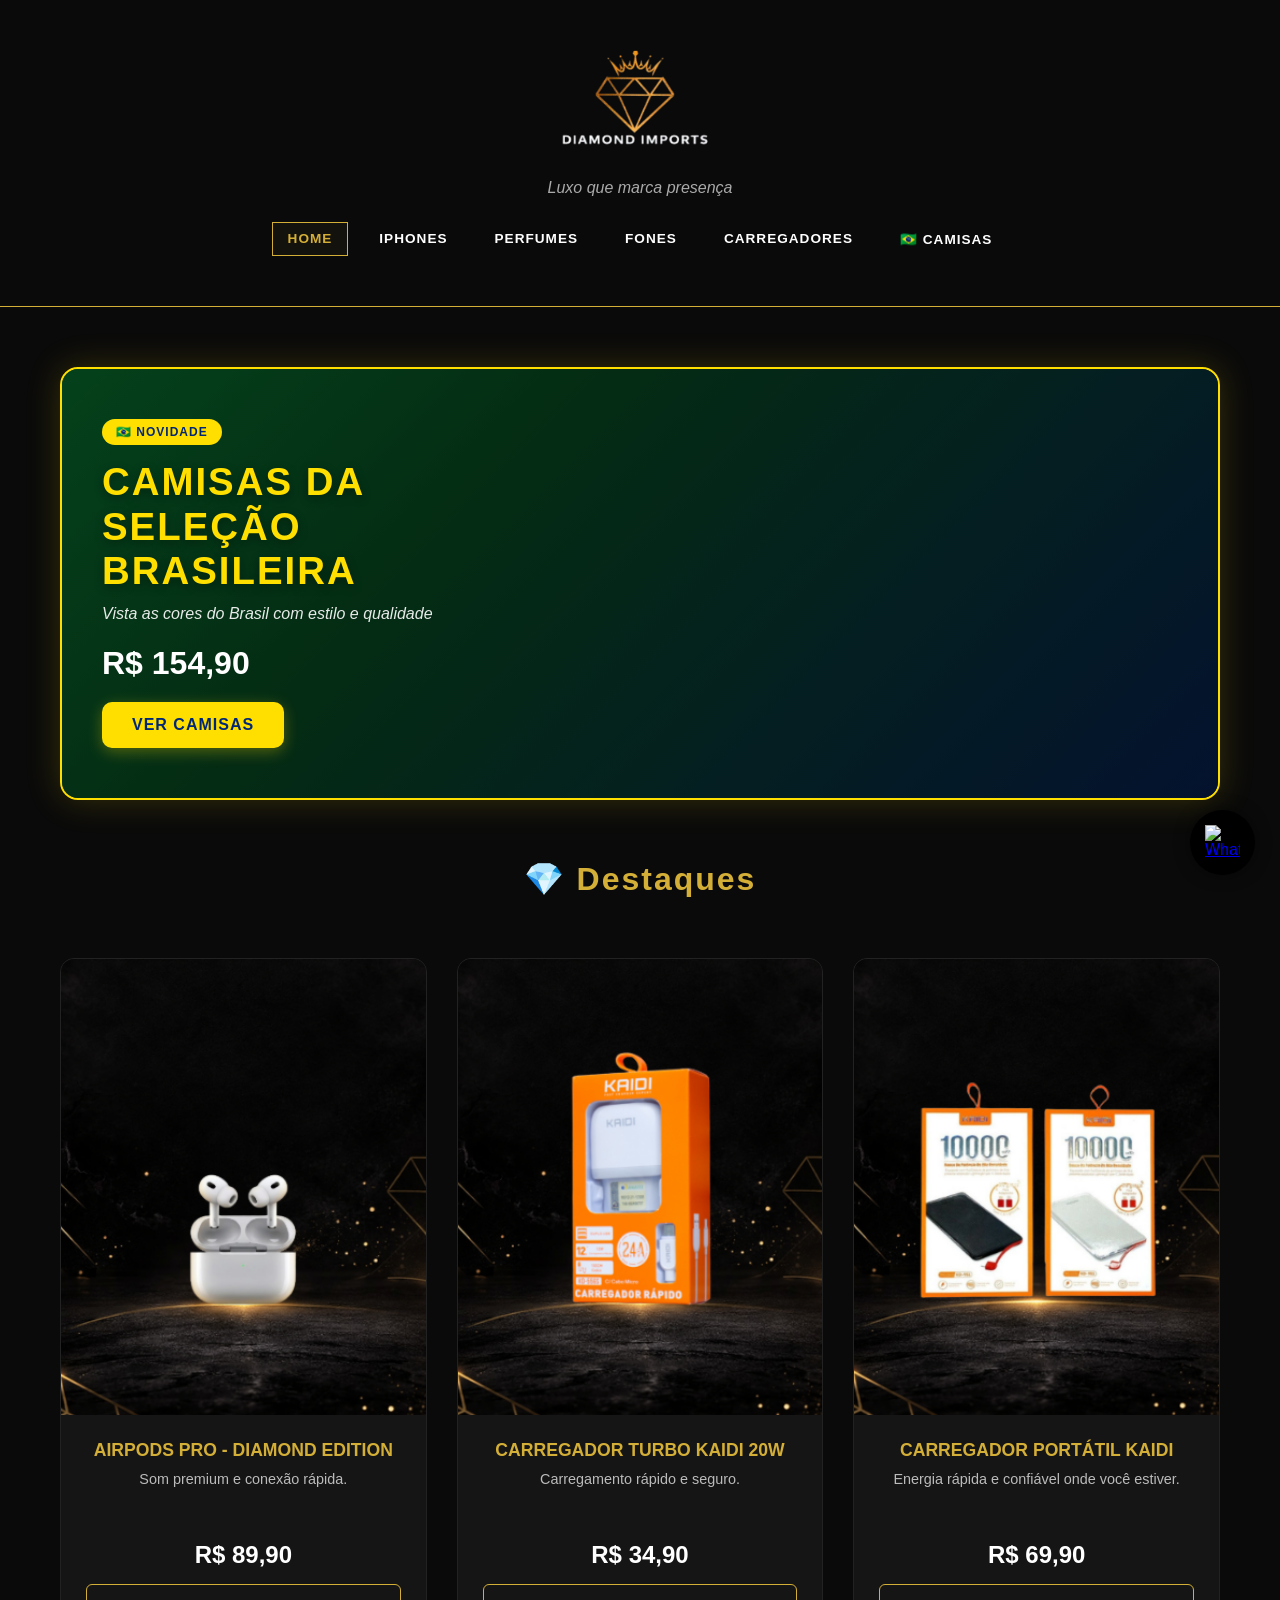
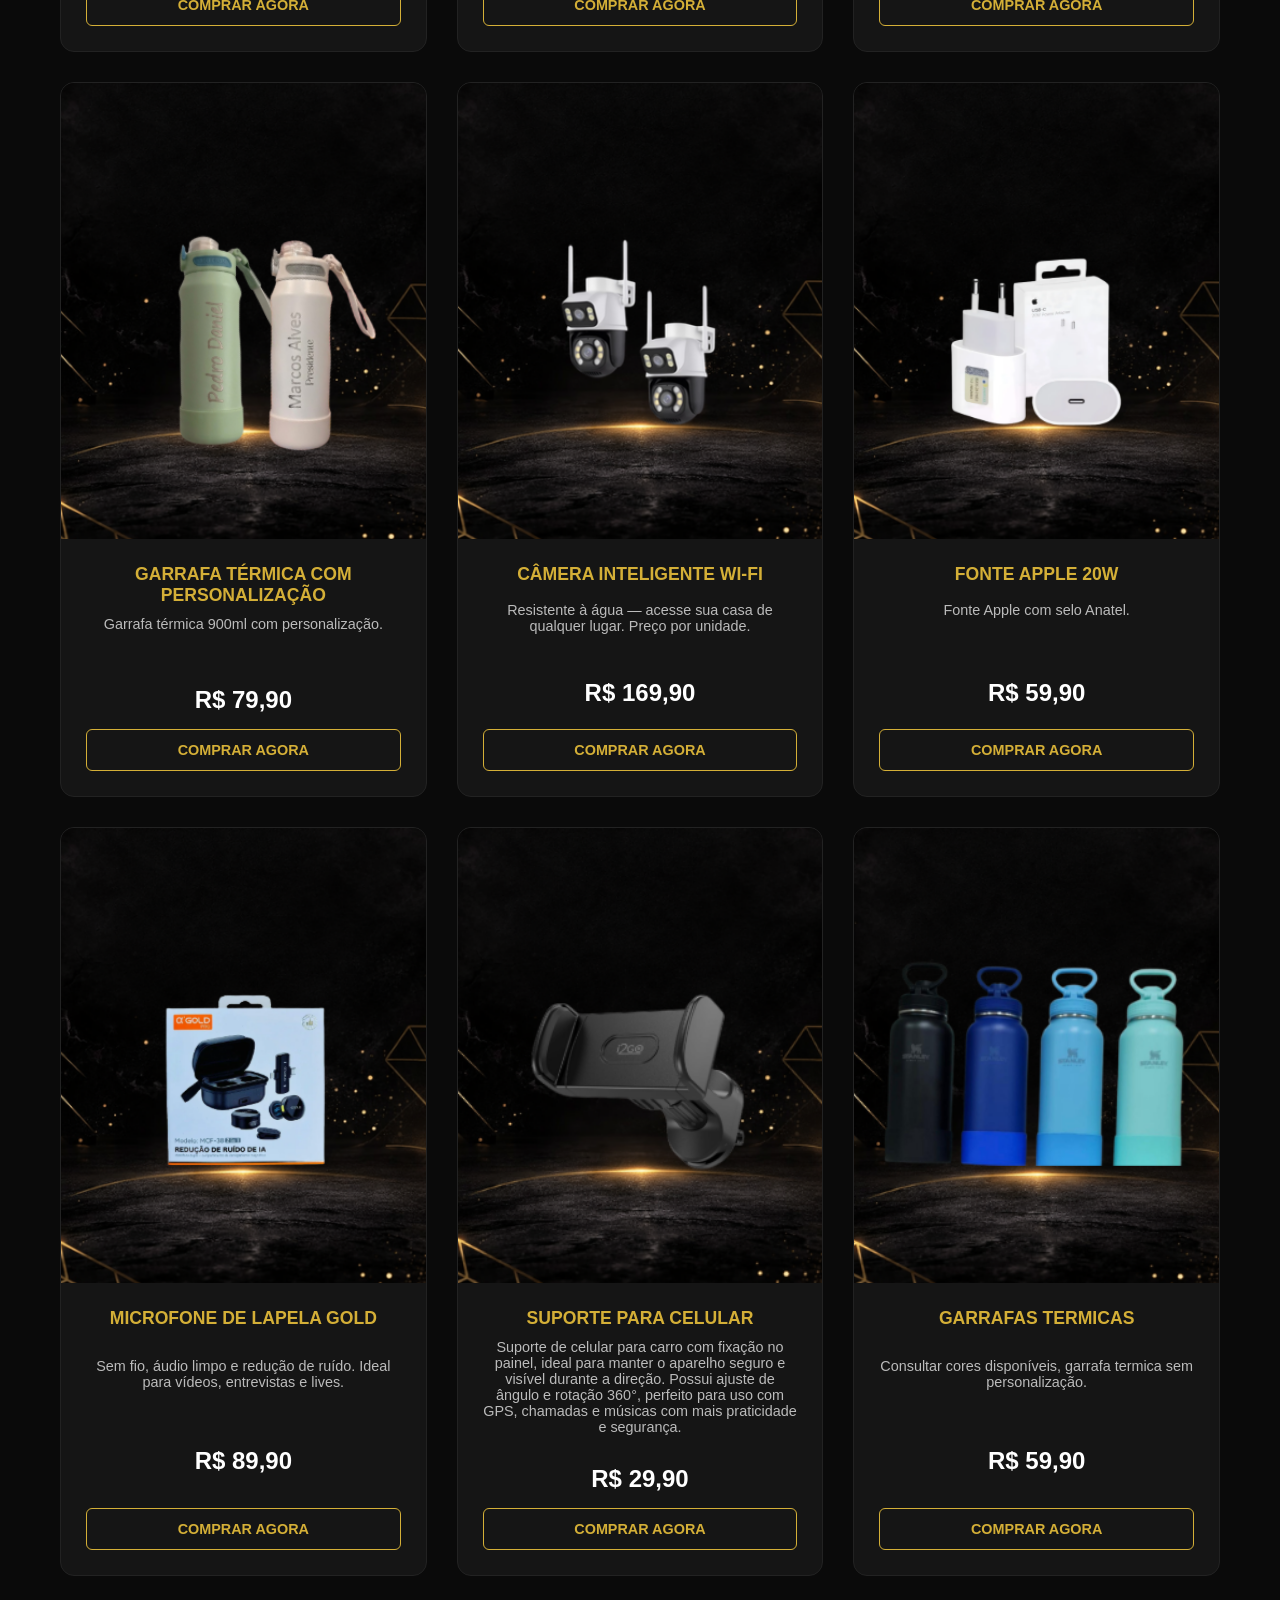
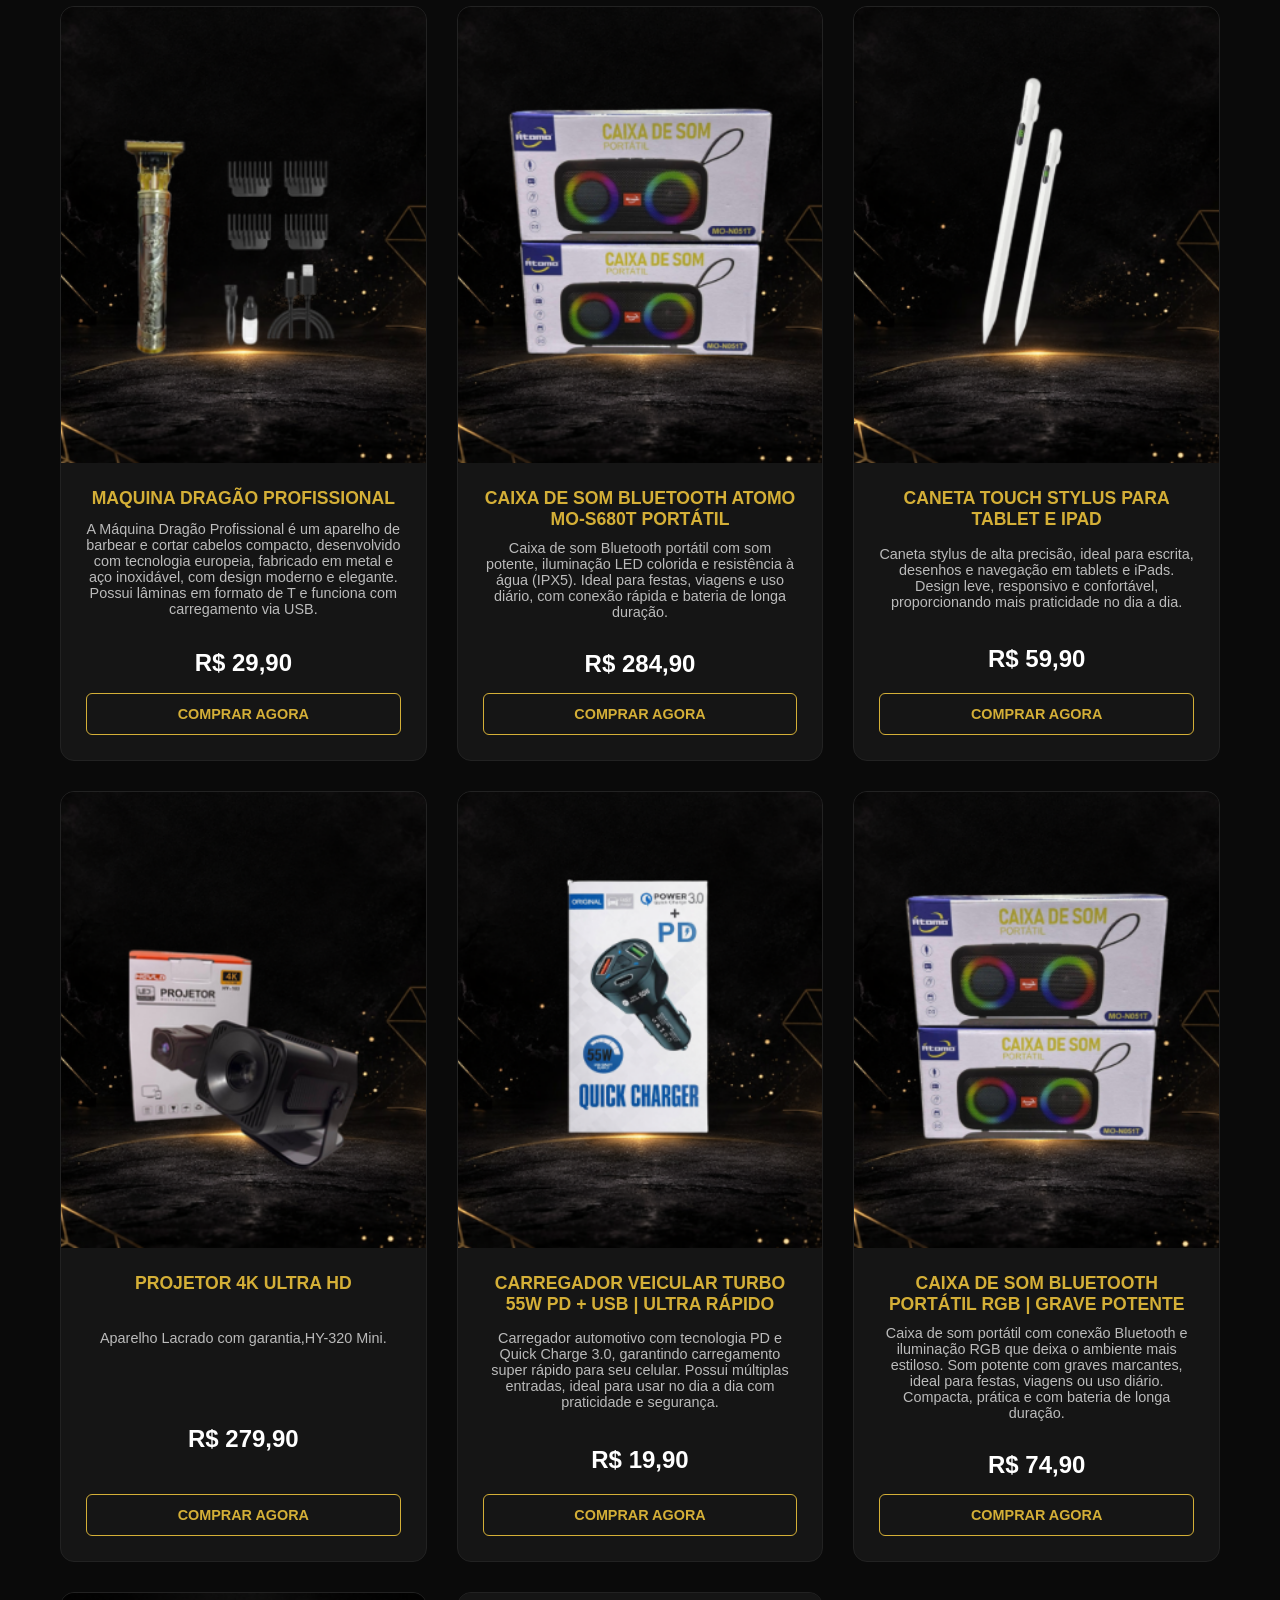
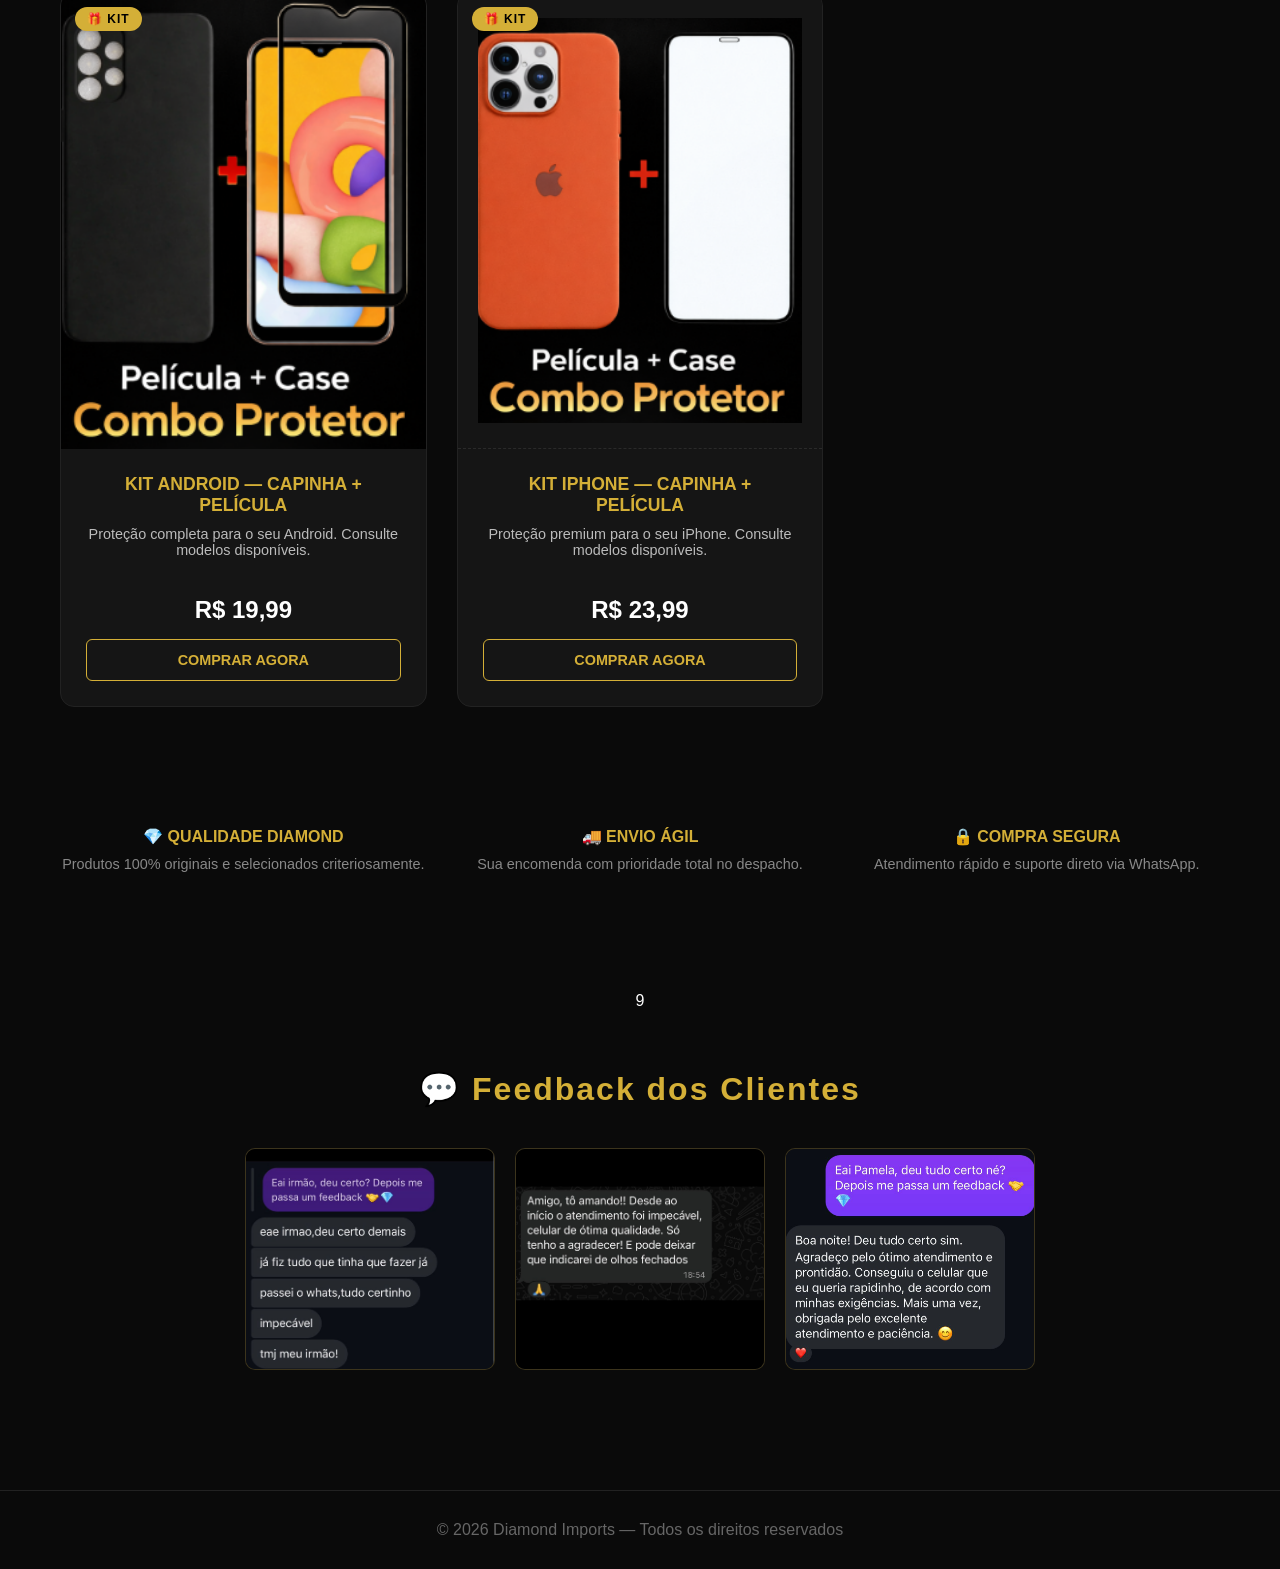
==== commit 156c47d5: "Corrigindo página de camisas e adicionando analytics" ====
--- a/index.html
+++ b/index.html
@@ -243,7 +243,7 @@
 </section>
 
 <footer>
-    © 2023 Diamond Imports — Todos os direitos reservados
+   © 2026 Diamond Imports — Todos os direitos reservados
 </footer>
 
 <a href="558398018453" class="whatsapp-float" target="_blank">
